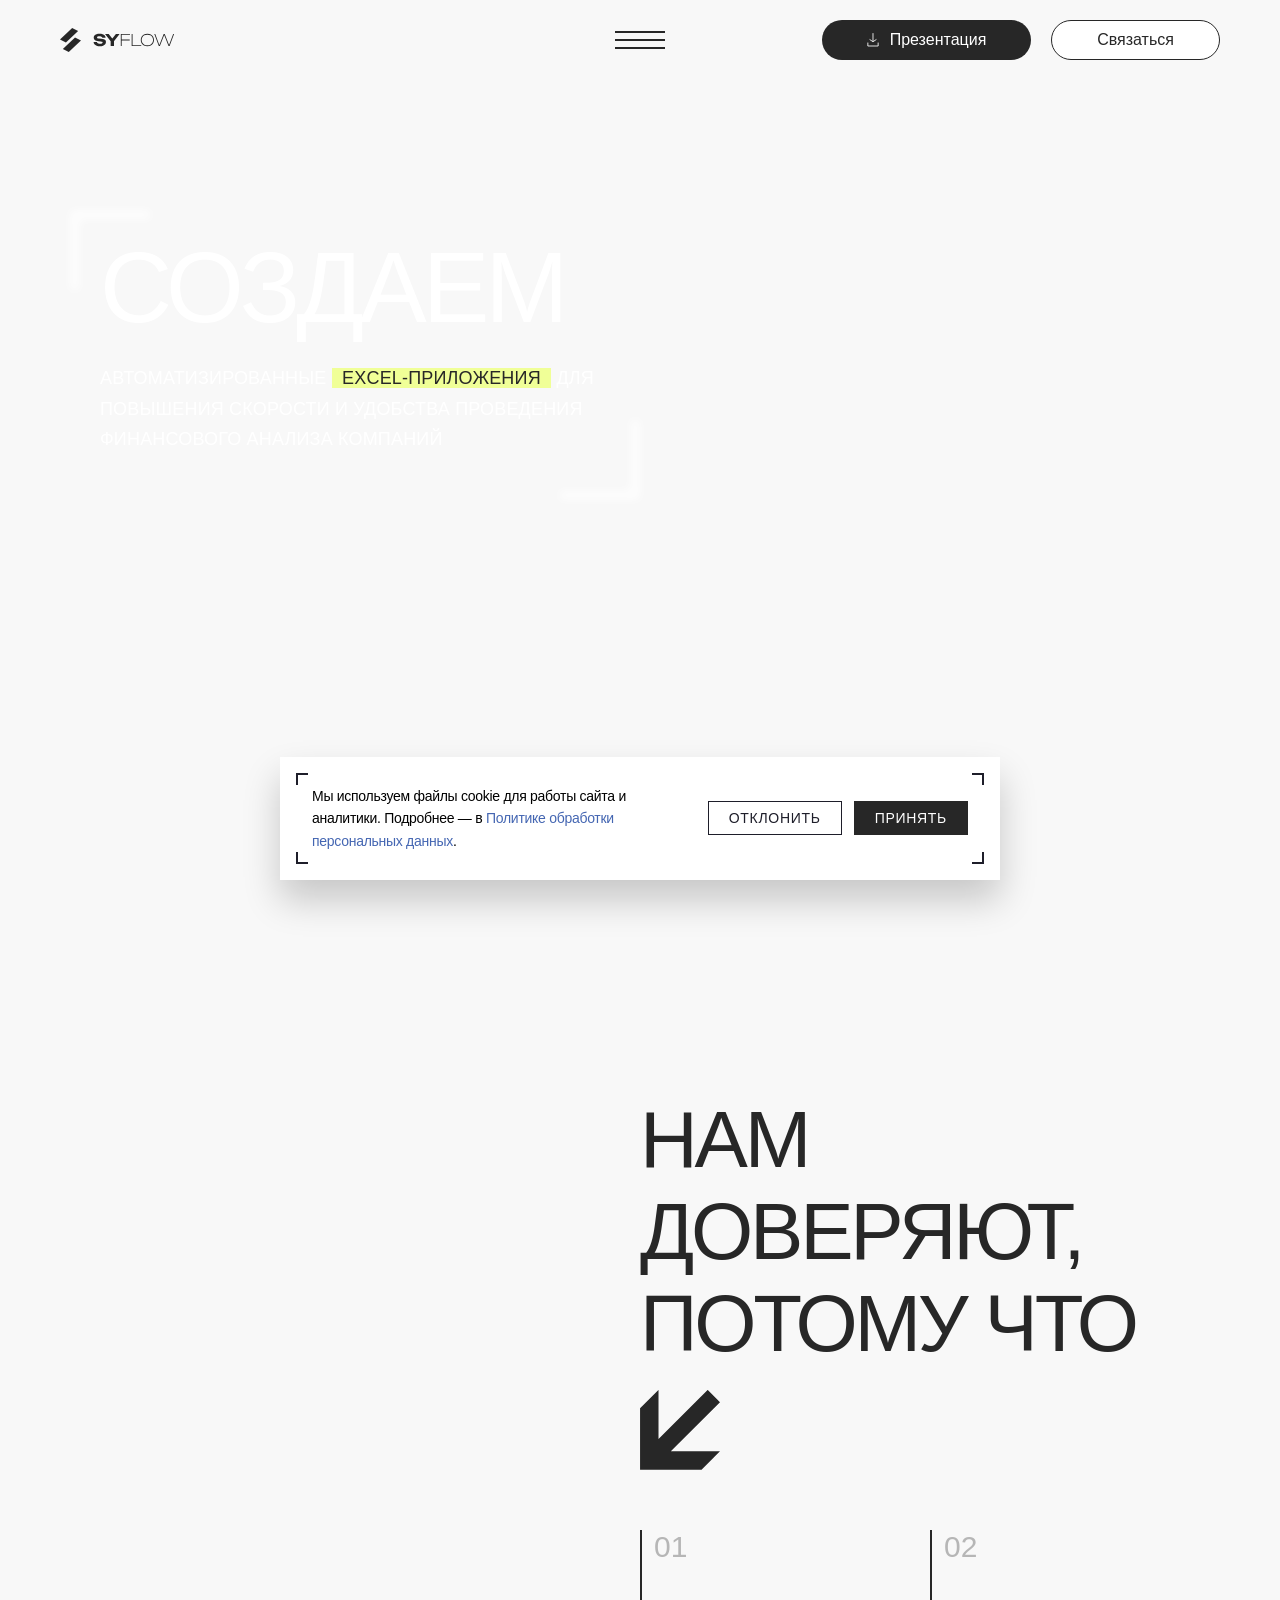
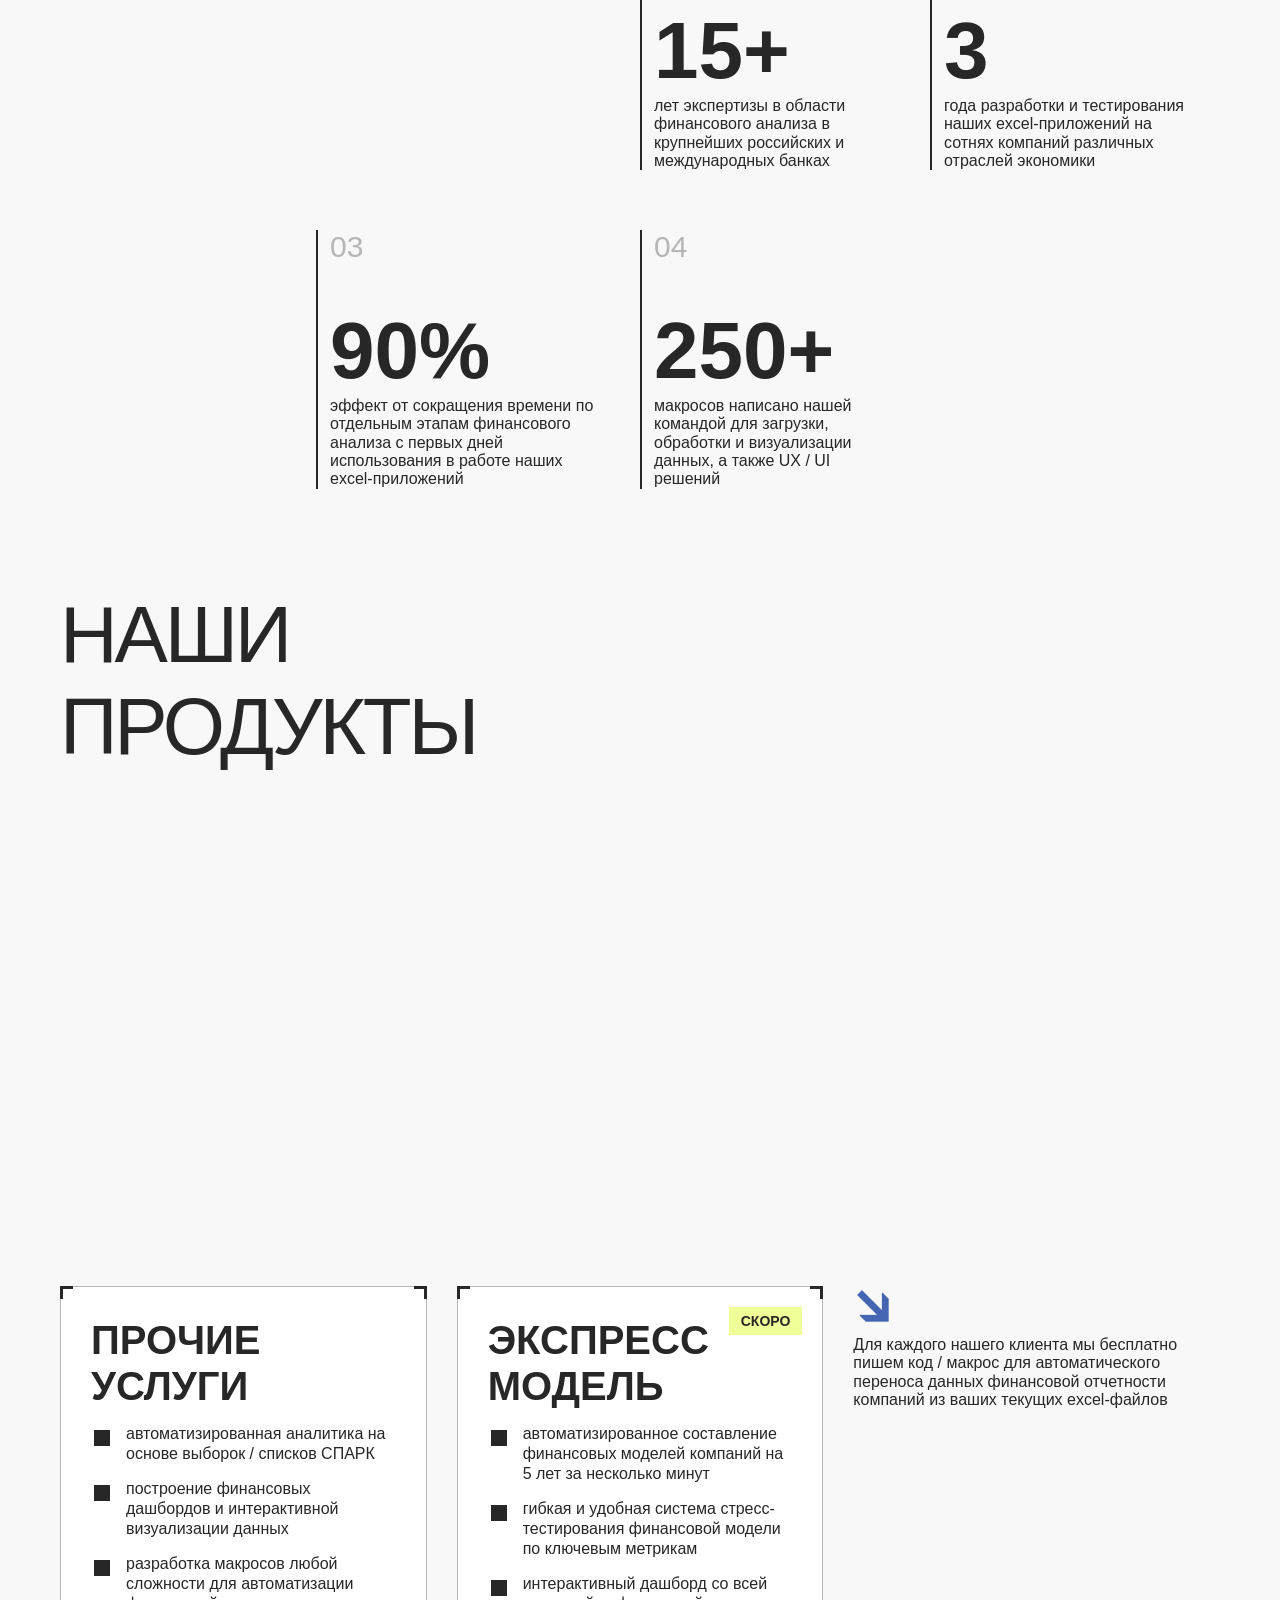
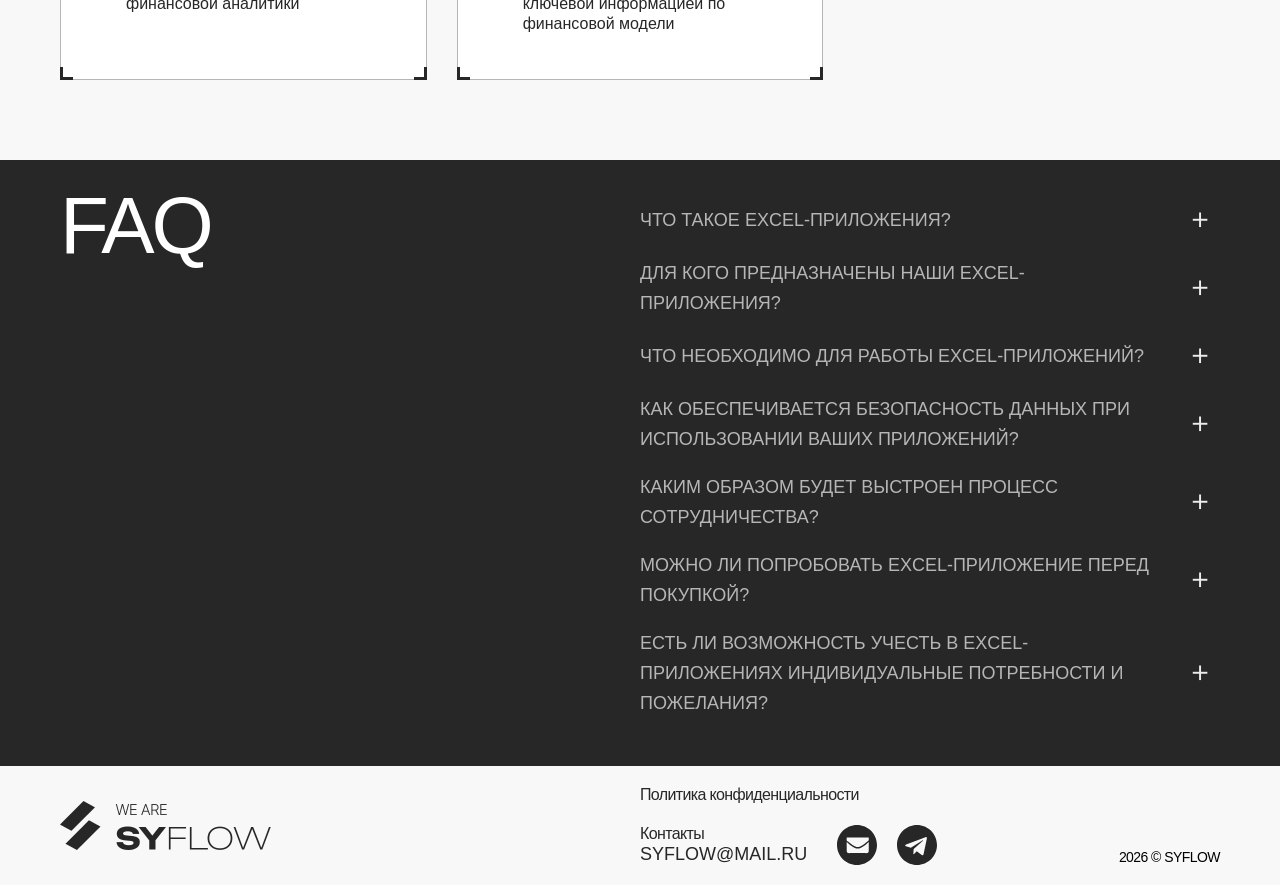
==== index.html @ e8311b36 "Small changes" ====
<!DOCTYPE html>
<html lang="ru">
<head>
    <meta charset="UTF-8">
    <meta name="viewport" content="width=device-width, initial-scale=1.0">
    <title>syflow.ru</title>
    <link rel="icon" href="favicon.svg" type="image/svg+xml">
    <link rel="stylesheet" href="./styles/normalize.min.css">
    <link rel="stylesheet" href="./styles/fonts.css">
    <link rel="stylesheet" href="./styles/main.css">
</head>

<body>
    <header>
        <div class="container">
            <div class="header">
                 <a href="index.html" class="logo"></a>
                    <button id="central-btn"class="central-btn" onclick="openModal()">
                        <div id="nav-line01" class="nav-line01"></div>
                        <div id="nav-line02" class="nav-line02"></div>
                        <div id="nav-line03" class="nav-line03"></div>
                    </button>
                <div class="buttons">
                    <a href="./resources/Syflow_presentation.pdf" download="Syflow_presentation.pdf" class="presentation-btn">Презентация</a>    
                    <button class="connect-btn">Связаться</button> 
                </div>   
            </div>    
        </div>
    </header>
    
    <section class="hero">
        <div class="bracket-up"></div>
        <div class="hero-text"> 
            <h1 class="hero-title">создаем</h1>
            <p class="hero-description">автоматизированные <span class="highlight"> &nbsp;&nbsp;excel-приложения&nbsp;&nbsp;</span> для повышения скорости и удобства проведения финансового анализа компаний</p>
            <a href="#ourproducts" class="products-btn">Наши продукты</a>    
        </div>
        <div class="bracket-down"></div>
        <div class="line"></div>
    </section>

    <section>
        <div class="container">
            <p class="transition-text">Опыт клиентов доказывает, что использование наших excel-приложений не только делает  комфортнее процесс финансового анализа, но и повышает прозрачность и качество управления кредитным риском</p>
        </div>
    </section> 

    <section class="trust">     
        <h1 class="trust-title">нам доверяют, потому что</h1>
        <div class="container"> 

            <div class="trust-container">

                <div class="trust-textblock">
                    <h4 class="number-text">01</h4>
                    <h1 class="big-number">15+</h1>
                    <h5 class="number-description">лет экспертизы в области финансового анализа в крупнейших российских и международных банках</h5>
                </div>

                <div class="trust-textblock2">
                    <h4 class="number-text">02</h4>
                    <h1 class="big-number">3</h1>
                    <h5 class="number-description">года разработки и тестирования наших excel-приложений на сотнях компаний различных отраслей&nbsp;экономики</h5>
                </div>
           
                <div class="trust-textblock3">
                    <h4 class="number-text">03</h4>
                    <h1 class="big-number">90%</h1>
                    <h5 class="number-description">эффект от сокращения времени по отдельным этапам финансового анализа с первых дней использования в работе наших excel-приложений </h5>
                </div>

                <div class="trust-textblock4">
                    <h4 class="number-text">04</h4>
                    <h1 class="big-number">250+</h1>
                    <h5 class="number-description">макросов написано нашей командой для загрузки, обработки и визуализации данных, а также UX / UI решений</h5>
                </div>

            </div>
        </div>
         
    </section>

    <main>
        <section id="ourproducts">
            <div class="container">
                <div class="products">
                    <div class="products-header">
                        <h1 class="products-title">наши продукты</h1>
                    </div>

                    <div class="products-box"> 
                        <div class="products-item">

                            <i class="corner3 corner3-tl"></i>
                            <i class="corner3 corner3-tr"></i>
                            <i class="corner3 corner3-bl"></i>
                            <i class="corner3 corner3-br"></i>  
                            
                            <h3 class="products-name">finaction</h3>
                            <ul class="products-features">
                                <li>автоматизированная загрузка бухгалтерской отчетности из pdf / сканов, СПАРКа и nalog.ru</li>
                                <li>автоматизированные инструменты гибкой финансовой аналитики</li>
                                <li>автоматизированная визуализация данных посредством финансовых дашбордов</li>
                                <li>автоматизированная безопасная AI аналитика</li>
                            </ul>
                            <a href="finaction.html" class="fa-btn">Подробнее</a>
                           
                        </div>
                            
                        <div class="products-item">

                            <i class="corner3 corner3-tl"></i>
                            <i class="corner3 corner3-tr"></i>
                            <i class="corner3 corner3-bl"></i>
                            <i class="corner3 corner3-br"></i>

                            <h3 class="products-name">кредитный портфель</h3>
                            <ul class="products-features">
                                <li>автоматизированное формирование ключевых срезов по кредитному портфелю компаний</li>
                                <li>автоматизированное формирование графика погашения долговых обязательств компаний с визуализацией</li>
                            </ul>
                            <a href="creditportfolio.html" class="fa-btn">Подробнее</a>
                        </div>

                        <div class="products-item2">
                            <p class="products-justtext">Для каждого нашего клиента мы бесплатно пишем код / макрос для автоматического переноса данных финансовой отчетности компаний из ваших текущих excel-файлов</p>
                        </div>


                        <div class="products-item3">
                        </div>

                        <div class="products-item">

                            <i class="corner3 corner3-tl"></i>
                            <i class="corner3 corner3-tr"></i>
                            <i class="corner3 corner3-bl"></i>
                            <i class="corner3 corner3-br"></i>

                            <h3 class="products-name" id="other-services"> прочие <br>услуги</h3>
                            <ul class="products-features">

                                <li>автоматизированная аналитика на основе выборок / списков СПАРК</li>
                                <li>построение финансовых дашбордов и интерактивной визуализации данных</li>
                                <li>разработка макросов любой сложности для автоматизации финансовой аналитики</li>
                                
                            </ul>
                            
                        </div>


                        <div class="products-item">

                            <i class="corner3 corner3-tl"></i>
                            <i class="corner3 corner3-tr"></i>
                            <i class="corner3 corner3-bl"></i>
                            <i class="corner3 corner3-br"></i>

                            <span class="products-soon">СКОРО</span>

                            <h3 class="products-name">Экспресс Модель</h3>
                            <ul class="products-features">
                                <li>автоматизированное составление финансовых моделей компаний на 5 лет за несколько минут</li>
                                <li>гибкая и удобная система стресс-тестирования финансовой модели по ключевым метрикам</li>
                                <li>интерактивный дашборд со всей ключевой информацией по финансовой модели</li>
                            </ul>
                            
                        </div>


                    </div>
                </div>
            </div>
        </section>
    </main>

    <section class="faq">
        <div class="faq-container">
            <h1 class="faq-title">FAQ</h1>
            <div class="accordion-list">

                <div class="accordion">
                    <div class="accordion-header">
                        <p class="question">что такое excel-приложения?</p>
                        <button class="accordion-btn">✕</button>
                    </div>
                    <h5 class="answer">Это файлы Excel (.xlsm) с встроенными макросами VBA. Excel-приложения ускоряют и автоматизируют выполнение аналитических задач, включая подгрузку отчётности и визуализацию данных в виде интерактивных дашбордов, а таже делают работу комфортнее за счет удобного интерфейса.</h5>  
                </div>

                <div class="accordion">
                    <div class="accordion-header">
                        <p class="question">для кого предназначены наши Excel-приложения?</p>
                        <button class="accordion-btn">✕</button>
                    </div>
                    <h5 class="answer">Для финансовых аналитиков, бухгалтеров, руководителей компаний, предпринимателей и всех, кто работает с финансовыми данными в Excel и стремится к повышению эффективности и точности. </h5>  
                </div>

                <div class="accordion">
                    <div class="accordion-header">
                        <p class="question">Что необходимо для работы Excel-приложений?</p>
                        <button class="accordion-btn">✕</button>
                    </div>
                    <h5 class="answer">Для работы вам необходимо иметь только Microsoft Excel версии не позднее 2016 года для операционных систем Windows. Таким образом, вы работаете в привычной среде Excel. </h5>  
                </div>

                <div class="accordion">
                    <div class="accordion-header">
                        <p class="question">Как обеспечивается безопасность данных при использовании ваших приложений?</p>
                        <button class="accordion-btn">✕</button>
                    </div>
                    <h5 class="answer">Наши приложения работают локально на вашем компьютере. Мы не собираем и не храним ваши данные. Все расчеты и обработка информации происходят исключительно в вашей среде Excel. </h5>  
                </div>

                <div class="accordion">
                    <div class="accordion-header">
                        <p class="question">Каким образом будет выстроен процесс сотрудничества?</p>
                        <button class="accordion-btn">✕</button>
                    </div>

                    <div class="answer">
                        <h5 class="answer-item">Взаимодействие с каждым клиентом может быть выстроено на индивидуальной основе в зависимости от аналитических продуктов, которые вам интересны. Мы со своей стороны предагаем 4 этапа взаимодействия: </h5>  

                        <div class="answer-items">
                            <p class="number-item">01</p>
                            <p class="answer-item">Проведение видеозвонка с демонстрацией работы заинтересовавших продуктов и ответов на ваши вопросы;</p>
                        </div>

                        <div class="answer-items">
                            <p class="number-item">02</p>
                            <p class="answer-item">Согласование условий, заключение договора и оплата;</p>
                        </div>

                        <div class="answer-items">
                            <p class="number-item">03</p>
                            <p class="answer-item">Отправка на указанную почту приобретенных продуктов со всеми инструкциями и обучающими видео по работе;</p>
                        </div>

                        <div class="answer-items">
                            <p class="number-item">04</p>
                            <p class="answer-item">Проведение видеозвонка по результатам внедрения продуктов (спустя месяц либо иной согласованный срок после покупки) для консультации по вопросам, которые могли возникнуть в процессе работы.</p>
                        </div>
                    </div>
                </div>

                <div class="accordion">
                    <div class="accordion-header">
                        <p class="question">Можно ли попробовать excel-приложение перед покупкой?</p>
                        <button class="accordion-btn">✕</button>
                    </div>
                    <h5 class="answer">Для некоторых приложений доступны демонстрационные версии и видеообзоры, которые показывают основной функционал. Пожалуйста, проверьте страницу конкретного продукта. Это позволит вам оценить интерфейс и логику работы перед покупкой.</h5>  
                </div>

                <div class="accordion">
                    <div class="accordion-header">
                        <p class="question">Есть ли возможность учесть в excel-приложениях индивидуальные потребности и пожелания? </p>
                        <button class="accordion-btn">✕</button>
                    </div>
                    <h5 class="answer">Да, после приобретения excel-приложения и получения первичного опыта работы в нем, по вашему запросу можем осуществить более глубокую кастомизацию или разработать дополнительную функциональность. Срок и стоимость реализации обсуждается индивидуально.</h5>  
                </div>

                

            </div>
        </div>
    </section>


    <footer class="footer">
        <div class="container">
            <div class="footer-wrapper">
                <a href="index.html" class="logo-footer"></a>

                <div class="footer-items">
                    <a href="policy.html" class="footer-politics">Политика конфиденциальности</a>

                    <div class="footer-contacts-pull">
                       
                        <div class="contacts-zone">
                            <h4 class="footer-contacts">Контакты</h4>
                            <h5 class="footer-mail">syflow@mail.ru</h5>
                        </div>

                        <div class="social-icons">
                            <a href="mailto:syflow@mail.ru" class="social-icon mail-icon" aria-label="Email"></a>
                            <a href="https://t.me/syflow" class="social-icon tg-icon" aria-label="Telegram" target="_blank" rel="noopener noreferrer"></a>

                        </div>

                    </div>
                </div>

                <h5 class="footer-year">
                    <span>2026 ©</span> 
                    <span class="full-year">syflow</span>
                </h5>

            </div>
        </div>
    </footer>


    <!-- Модальное окно -->
    <div class="modal-overlay2" id="modalOverlay2">
        <div class="modal-container2">

            <i class="corner corner-tl"></i>
            <i class="corner corner-tr"></i>
            <i class="corner corner-bl"></i>
            <i class="corner corner-br"></i>

            <div class="modal-content">
                <!-- Левая панель -->
                <div class="modal-left">
                    <div class="modal-logo"></div>
                    <div class="modal-contacts">
                        <div class="contact-info">
                            <p class="contact-header">Связаться</p>
                            <a href="mailto:hello@syflow.ru" class="contact-email">syflow@mail.ru</a>
                        </div>
                        <div class="social-icons">
                            <a href="mailto:syflow@mail.ru" class="social-icon mail-icon" aria-label="Email"></a>
                            <a href="https://t.me/syflow" class="social-icon tg-icon" aria-label="Telegram" target="_blank" rel="noopener noreferrer"></a>
                        </div>
                    </div>
                </div>

                <!-- модальное окно -->
                <div class="modal-right">
                    <button class="close-button" id="closeModalBtn">✕</button>
                    <nav class="modal-nav">

                        <div class="our-products">
                            <p class="nav-section">Наши продукты</p>
                            <a href="finaction.html" class="nav-link">finAction</a>
                            <a href="creditportfolio.html" class="nav-link">кредитный портфель</a>
                            <p class="nav-link" onclick="goToOtherServices(event)">прочие услуги</p>
                        </div>

                        <div class="our-products">
                            <p class="nav-section">Скоро</p>
                            <p class="soon-link">ЭкспрессМодель</p>
                        </div>

                    </nav>
                </div>
            </div>
        </div>
    </div>


    <!-- Модальное окно СВЯЗАТЬСЯ / ДЕМО -->
    <div class="modal-overlay" id="modalOverlay">
        <div class="modal-container">

            <i class="corner corner-tl"></i>
            <i class="corner corner-tr"></i>
            <i class="corner corner-bl"></i>
            <i class="corner corner-br"></i>

            <button class="modal-close" id="modalCloseBtn">✕</button>

            <form id="contactForm" class="modal-form">

                <p class="form-text">При возникновении вопросов, пожалуйста, оставьте свои контактные данные и сообщение.  Вернемся к вам с обратной связью в ближайшее время.</p>

                <div class="form-group">
                    <input type="text" name="name" placeholder="ВАШЕ ИМЯ *" required>
                </div>

                <div class="form-group">
                    <input type="text" name="company" placeholder="КОМПАНИЯ *" required>
                </div>

                <div class="form-group">
                    <input type="email" name="email" placeholder="ПОЧТА *" required>
                </div>

                <div class="form-group">
                    <input type="tel" name="phone" placeholder="ТЕЛЕФОН">
                </div>
                        
                <div class="form-group">
                    <textarea name="message" rows="4" placeholder="СООБЩЕНИЕ"></textarea>
                </div>

                <div class="form-group checkbox-group">
                    <label class="checkbox-label">
                        <input type="checkbox" name="privacy_policy" required>
                        <span>Я СОГЛАСЕН С <a href="policy.html" class="politics-item">ПОЛИТИКОЙ ОБРАБОТКИ ПЕРСОНАЛЬНЫХ ДАННЫХ</a></span>
                    </label>
                </div>
                <div class="form-group checkbox-group">
                    <label class="checkbox-label">
                        <input type="checkbox" name="personal_data_consent" required>
                        <span>ДАЮ <a href="soglasie.html" class="politics-item">СОГЛАСИЕ НА ОБРАБОТКУ МОИХ ПЕРСОНАЛЬНЫХ ДАННЫХ</a></span>
                    </label>
                </div>

                <button type="submit" class="submit-btn">ОТПРАВИТЬ</button>
            </form>
        </div>
    </div>


    <!-- Кастомное уведомление (замена браузерного alert) -->
    <div class="alert-overlay" id="alertOverlay">
        <div class="alert-container">
            <i class="corner corner-tl"></i>
            <i class="corner corner-tr"></i>
            <i class="corner corner-bl"></i>
            <i class="corner corner-br"></i>

            <div class="alert-icon" id="alertIcon"></div>
            <p class="alert-message" id="alertMessage"></p>

            <button class="submit-btn" id="alertOkBtn">ОК</button>
        </div>
    </div>

    <div class="cookie-banner" id="cookieBanner">
        <div class="cookie-banner-inner">
            <i class="corner corner-tl"></i>
            <i class="corner corner-tr"></i>
            <i class="corner corner-bl"></i>
            <i class="corner corner-br"></i>

            <p class="cookie-banner-text">
                Мы используем файлы cookie для работы сайта и аналитики. Подробнее — в
                <a href="policy.html" class="politics-item">Политике обработки персональных данных</a>.
            </p>

            <div class="cookie-banner-actions">
                <button class="cookie-btn cookie-btn-decline" id="cookieDeclineBtn">ОТКЛОНИТЬ</button>
                <button class="cookie-btn cookie-btn-accept" id="cookieAcceptBtn">ПРИНЯТЬ</button>
            </div>
        </div>
    </div>

    <script src="./scripts/script.js"></script>
    <script src="./scripts/contact-form.js"></script>
    <script src="./scripts/cookie-consent.js"></script>

</body>
</html>
---- styles/fonts.css ----
@font-face {
    font-family: "Inter";
    src: url("./fonts/Inter-ExtraLight.ttf") format("truetype");
    font-weight: 200; 
    font-style: normal; 
    font-display: swap; 
}

@font-face {
    font-family: "Inter";
    src: url("./fonts/Inter-Light.ttf") format("truetype");
    font-weight: 300; 
    font-style: normal; 
    font-display: swap; 
}

@font-face {
    font-family: "Inter";
    src: url("./fonts/Inter-Regular.ttf") format("truetype");
    font-weight: 400; 
    font-style: normal; 
    font-display: swap; 
}

@font-face {
    font-family: "Inter";
    src: url("./fonts/Inter-Medium.ttf") format("truetype");
    font-weight: 500; 
    font-style: normal; 
    font-display: swap; 
}

@font-face {
    font-family: "Inter";
    src: url("./fonts/Inter-SemiBold.ttf") format("truetype");
    font-weight: 600; 
    font-style: normal; 
    font-display: swap; 
}

@font-face {
    font-family: "Inter";
    src: url("./fonts/Inter-Bold.ttf") format("truetype");
    font-weight: 700; 
    font-style: normal; 
    font-display: swap; 
}

@font-face {
    font-family: "Inter";
    src: url("./fonts/Inter-ExtraBold.ttf") format("truetype");
    font-weight: 800; 
    font-style: normal; 
    font-display: swap; 
}

@font-face {
    font-family: "Inter";
    src: url("./fonts/Inter-Black.ttf") format("truetype");
    font-weight: 900; 
    font-style: normal; 
    font-display: swap; 
}

@font-face {
    font-family: "Orbitron";
    src: url("../fonts/Orbitron-Regular.ttf") format("truetype");
    font-weight: 400; 
    font-style: normal; 
    font-display: swap; 
}
---- styles/main.css ----
:root {
    --inter: "Inter", sans-serif;
    
    --extralight: 200;
    --light: 300;
    --regular: 400;
    --medium: 500;
    --semibold: 600;
    --bold: 700;
    --extrabold: 800;
    --black: 900; 
    
    --accent: #4466B2;
    --accent2: #F0FF97;
    --dark: #272727;
    --light: #FFFFFF;
    --background: #F8F8F8;
    --grey: #B6B6B6;
    --grey-light: #ECECEC;

    --tr: .4s;

}

body {
    font-family: var(--inter);
    font-weight: var(--extralight);
    background-color: var(--background);
}

a {
    text-decoration: none;
}

h1 {
    margin: 0;
    padding: 0;
}

h3 {
    margin: 0;
    padding: 0;
}

h5 {
    margin: 0;
    padding: 0;
}



.container {
    width: 100%;
    max-width: 1440px;
    margin: 0 auto;
    padding-left: 60px;
    padding-right: 60px;
    box-sizing: border-box; 
}

    .header {
        position: relative;
        display: flex;
        align-items: center;
        padding-top: 20px;
        padding-bottom: 20px;
        justify-content: space-between;
        max-width: 1440px;
        width: 100%;
        margin: 0 auto;
    }

    
    .header-fixed {
        position: fixed !important;
        background-color: var(--grey-light);
        top: 0;
        left: 0;
        border-bottom: 1px solid var(--dark);
        width: 100%;
        z-index: 1000;
        
        animation: slideDown 0.3s ease forwards;
    }

    @keyframes slideDown {
        from {
            transform: translateY(-100%);
        }
        to {
            transform: translateY(0);
        }
    }

    
    body.header-fixed-padding {
        padding-top: 60px; 
    }


        .logo {
            display: inline-block;
            
            margin: 0;
            width: 124px;
            height: 24px;
            background-image: url(../images/logo.svg);
            background-repeat: no-repeat;
            background-size: contain;
            
        }

        .central-btn {
            position: absolute;
            left: 50%;
            display: flex;
            flex-direction: column;
            align-items: center;
            margin: 0;
            border: none;
            width: 50px;
            height: 50px;
            padding-top: 16px;
            padding-bottom: 16px;
            background-color: transparent;
            margin: 0 auto;
            justify-content: space-between;
            cursor: pointer; 
            transform: translateX(-50%);
        }

            .nav-line01 {
            background-color: var(--dark);
            width: 50px;
            height: 2px;
            border: none;
            transition: transform 0.3s ease, opacity 0.3s ease; 
            transform-origin: center center;
            }

            .nav-line02 {
            background-color: var(--dark);
            width: 50px;
            height: 2px;
            border: none;
     
            }

            .nav-line03 {
            background-color: var(--dark);
            width: 50px;
            height: 2px;
            border: none;
            transition: transform 0.3s ease, opacity 0.3s ease; 
            transform-origin: center center;
            }

            @media (hover: hover) {
                .central-btn:hover #nav-line01 {
                    transform: translateY(8px);  
                }
            }

            @media (hover: hover) {
                .central-btn:hover #nav-line03 {
                    transform: translateY(-8px); 
                }
            }

.buttons {
    display: flex;
}

        .presentation-btn {
            display: flex;
            font-size: 16px;
            background-color: var(--dark);
            color: white;
            height: 40px;
            width: 169px;
            align-items: center;
            border: none;
            border-radius: 40px;
            padding-left: 20px;
            padding-right: 20px;
            gap: 11px;
            transition: var(--tr);
            cursor: pointer;
            justify-content: center;
        }

        .presentation-btn::before {
            content: '';
            display: block;
            width: 12px;
            height: 15px;
            background-image: url(../images/icon-download.svg);
            background-repeat: no-repeat;
            background-size: contain;
        }

        
        @media(hover: hover) {
            .presentation-btn:hover {
                background-color: var(--accent);
            }
        }


        .connect-btn {
            height: 40px;
            width: 169px;
            align-items: center;
            background-color: white;
            color: var(--dark);
            border-radius: 40px;
            margin-left: 20px;
            border: 1px solid var(--dark); 
            transition: var(--tr);
            display: flex;          
            justify-content: center; 

        }

        @media (hover: hover) {
            .connect-btn:hover {
                background-color: var(--accent);
                color: white;
                border: 1px solid var(--accent);
            }
        }



.hero {
    position: relative;
    max-width: 1920px;
    height: 100vh; 
    max-height: 720px;
    margin: 0 auto;
    background-image: url(../images/hero_image.jpg);
    background-repeat: no-repeat;
    background-size: cover;
    background-position: center center;
    text-align: left;
    border-radius: 4px;
    padding-left: 60px;
}    

    .bracket-up {
        position: absolute;  
        max-width: 1440px;
        margin: 0 auto;
        left: 40px;
        top: 100px;
        background-image: url(../images/bracket-up.svg); 
        background-repeat: no-repeat;
        background-size: contain;
        width: 80px;  
        height: 80px;      
        filter: blur(4px);
        
        
        transform: translate(0, 0);
        transition: transform 2s;
    }

    .bracket-up.animate {
        transform: translate(30px, 30px);
    }

    .bracket-down {
        position: absolute;  
        max-width: 1440px;
        margin: 0 auto;
        left: 560px;
        bottom: 300px;
        background-image: url(../images/bracket-down.svg); 
        background-repeat: no-repeat;
        background-size: contain;
        width: 80px;  
        height: 80px;      
        filter: blur(4px);
        
        
        transform: translate(30px, 30px);
        transition: transform 2s;
    }

    .bracket-down.animate {
        transform: translate(0, 0);
    }


    .hero-text {
        display: flex;
        justify-content: space-between;
        flex-direction: column;
        align-items: flex-start;
        max-width: 1440px;
        margin: 0 auto;
        padding-top: 150px;
        padding-bottom: 200px;
        padding-left: 40px;
        
       
    }

        .hero-title {
            max-width: 1440px;
            font-family: var(--inter);
            font-weight: var(--light);
            text-align: left;
            font-size: 20px; 
            letter-spacing: -0.04em;
            text-transform: uppercase;
            color: var(--light);
            
            
            
            opacity: 0; 
            filter: blur(20px); 
            transform: scale(0.5); 
            transition: opacity 2s, filter 2s, transform 2s, font-size 2s; 
            }

        .hero-title.loaded {
            opacity: 1; 
            filter: blur(0); 
            transform: scale(1); 
            font-size: 100px; 
        }

        .hero-description {
            max-width: 540px;
            font-family: var(--inter);
            font-weight: var(--regular);
            font-size: 18px;
            line-height: 170%;
            letter-spacing: 0.01em;
            text-transform: uppercase;
            color: var(--light);
            
            
            opacity: 0; 
            transition: opacity 1s; 
        }

        .hero-description.loaded {
            opacity: 1; 
        }

        .highlight {
            position: relative; 
            z-index: 1; 
            color: var(--light);
            transition: color 1s; 
        }

        .highlight::before {
            content: "";
            position: absolute;
            top: 0;
            left: 0;
            width: 0; 
            height: 100%;
            background-color: #F0FF97;
            transition: width 1s; 
            z-index: -1; 
        }

        .highlight.loaded::before {
            width: 100%; 
        }

        .highlight.loaded {
            color: var(--dark); 
        }

        .products-btn {
            max-width: 170px;
            font-size: 16px;
            font-family: var(--inter);
            font-weight: var(--regular);
            background-color: white;
            color: #272727;
            padding: 12px 16px;
            text-align: center;
            border-radius: 40px;
            margin-top: 20px;
    
            
            transition: background-color 0.5s, color 0.5s, opacity 1s;
        
            
            opacity: 0; 
        }

        .products-btn.loaded {
        opacity: 1; 
        }


        
        @media(hover: hover) {
            .products-btn:hover {
                background-color: var(--accent);
                color: white;
            }
        }


.line {
    background-image: url(../images/line.svg);
    background-repeat: no-repeat;
    background-size: contain;
    width: 2px;
    height: 120px;
    position: absolute;
    background-position: center center;
    left: 50%;
    bottom: -120px;                     
    
    
    transform: translate(-50%, -100%);  
    opacity: 0;
    
    
    transition: transform 1.4s cubic-bezier(0.2, 0.9, 0.4, 1.1), opacity 1.4s ease;
}


.line.line--visible {
    transform: translate(-50%, -50%);   
    opacity: 1;
}





.transition-text {
    width: 100%;
    display: block;
    max-width: 560px;
    margin: 72px auto;
    font-weight: var(--regular);
    font-size: 18px;
    line-height: 167%;
    text-transform: uppercase;
    color: var(--dark);

    
    opacity: 0;
    transform: translateY(-10px);
    transition: opacity 0.6s ease, transform 0.6s ease;
}


.transition-text.transition-text--visible {
    opacity: 1;
    transform: translateY(0);
}



.trust {
    width: 100%;
    margin: 0 auto;
} 

    .trust-title {  
        margin: 0;  
        padding: 0;
        padding-left: 50vw;
        font-family: var(--inter);
        font-weight: var(--light);
        font-size: 80px;
        letter-spacing: -0.04em;
        text-transform: uppercase;
        color: var(--dark);
        max-width: 560px;
    }

    .trust-title::after {
        content: '';
        display: block;
        width: 80px;
        height: 80px;
        background-image: url(../images/arrow-down.svg);
        transform: rotate(90deg);
        background-repeat: no-repeat;
        background-size: contain;
        margin-top: 20px;
        }

  
.trust-container {
    display: grid;
    grid-template-columns: 50% 25% 25%;  
    grid-template-rows: auto;
    row-gap: 60px;
    max-width: 1440px;
    width: 100%; 
    margin: 0px auto;
    margin-top: 60px; 
    box-sizing: border-box;
}


    .trust-textblock {
        grid-column: 2;
        display: flex;     
        margin: 0;      
        flex-direction: column;
        align-items: flex-start;
        border-left: 2px solid var(--dark);
        padding-left: 12px;
        max-width: 360px;
        box-sizing: border-box;
    }

        .number-text {
            margin: 0;
            font-family: var(--inter);
            font-weight: var(--extralight);
            font-size: 30px;
            text-transform: uppercase;
            color: var(--grey);
        }

        .big-number {
            margin: 0;
            margin-top: 40px;
            font-family: var(--inter);
            font-weight: var(--extrabold);
            font-size: 80px;
            text-transform: uppercase;
            color: var(--dark);
        }

        .number-description {
            margin: 0;
            margin-right: 15px;
            font-family: var(--inter);
            font-weight: var(--light);
            font-size: 16px;
            color: var(--dark);
            max-width: 270px;
        }

    .trust-textblock2 {
        grid-column: 3;
        display: flex;           
        flex-direction: column;
        align-items: flex-start;
        border-left: 2px solid var(--dark);
        padding-left: 12px;
        margin-right: 0;
        max-width: 270px;
        box-sizing: border-box;
    }

    .trust-textblock3 {
        grid-column: 1; 
        border-left: 2px solid var(--dark);
        margin-right: 30px;
        margin-left: 20vw;
        padding-left: 12px;
        max-width: 360px;
        box-sizing: border-box; 
    }

    .trust-textblock4 {
        grid-column: 2; 
        border-left: 2px solid var(--dark);
        padding-left: 12px;
        max-width: 270px;
        box-sizing: border-box;
    }

    
    .trust-textblock,
    .trust-textblock2,
    .trust-textblock3,
    .trust-textblock4 {
        opacity: 0;
        transform: translateY(30px);
        transition: opacity 0.6s ease, transform 0.6s ease;
    }

    
    .trust-textblock.trust-visible,
    .trust-textblock2.trust-visible,
    .trust-textblock3.trust-visible,
    .trust-textblock4.trust-visible {
        opacity: 1;
        transform: translateY(0);
    }







.products {
    margin-bottom: 80px;
}
.products-header {
    display: flex;
    margin: 0;
    margin-top: 100px;
    margin-bottom: 60px;
    width: 100%;
    
}

    .products-title {
        margin: 0;
        padding: 0;
        font-family: var(--inter);
        font-weight: var(--light);
        font-size: 80px;
        letter-spacing: -0.04em;
        text-transform: uppercase;
        color: var(--dark);
        max-width: 560px;
    }


.products-box {
    display: grid;
    max-width: 1440px;
    grid-template-columns: repeat(3, 1fr);
    grid-template-rows: auto;
    gap: 30px 30px;
}

.products-item {
    position: relative;
    display: flex;
    flex-direction: column;
    align-items: flex-start;
    max-height: 400px;
    max-width: 400px;
    background-color: white;
    border: 1px solid var(--grey);
    padding: 30px 30px;
    z-index: 1;

    
    opacity: 0;
    transform: translateY(30px);
    transition: opacity 0.6s ease, transform 0.6s ease;
}


.products-item.products-visible {
    opacity: 1;
    transform: translateY(0);
}


    .corner3 {
        position: absolute;
        width: 10px;
        height: 10px;
        pointer-events: none; 
        z-index: 1;
        
    }

    
    .corner3-tl {
        top: -1px;
        left: -1px;
        border-top: 3px solid var(--dark);
        border-left: 3px solid var(--dark);
        transition: transform 0.3s ease;
    }

    
    .corner3-tr {
        top: -1px;
        right: -1px;
        border-top: 3px solid var(--dark);
        border-right: 3px solid var(--dark);
        transition: transform 0.3s ease;
    }

    
    .corner3-bl {
        bottom: -1px;
        left: -1px;
        border-bottom: 3px solid var(--dark);
        border-left: 3px solid var(--dark);
        transition: transform 0.3s ease;
    }

    
    .corner3-br {
        bottom: -1px;
        right: -1px;
        border-bottom: 3px solid var(--dark);
        border-right: 3px solid var(--dark);
        transition: transform 0.3s ease;
    }


    @media (hover: hover) {
        .products-item:hover {
            background-color: white;
            border: 1px solid var(--dark);
        }
    }

        
    @media (hover: hover) {
        .products-item:hover .corner3-tl {
            transform: translate(-10px, -10px);
        }
    }

    @media (hover: hover) {
        .products-item:hover .corner3-tr {
            transform: translate(10px, -10px);
        }
    }

    @media (hover: hover) {
        .products-item:hover .corner3-bl {
            transform: translate(-10px, 10px);
        }
    }

    @media (hover: hover) {
        .products-item:hover .corner3-br {
            transform: translate(10px, 10px);
        }
    }


.products-soon {
    position: absolute;
    top: 20px;
    right: 20px;
    background-color: #F0FF97;
    color: var(--dark);
    font-family: var(--inter);
    font-weight: var(--bold);
    font-size: 14px;
    text-transform: uppercase;
    padding: 6px 12px;
    z-index: 2;
}





.products-item2 {
    display: flex;
    flex-direction: column;
    align-items: flex-start;
    max-height: 400px;
    max-width: 400px;
    margin:0;
}

.products-item3 {
    display: flex;
    flex-direction: column;
    align-items: flex-start;
    max-height: 400px;
    max-width: 400px;
    margin:0;
}

    .products-name {
    
        margin: 0;
        padding-bottom: 15px;
        font-family: var(--inter);
        font-weight: var(--bold);
        font-size: 40px;
        text-transform: uppercase;
        color: var(--dark);    
    }

    .products-features {
        list-style: none;
        color: var(--dark);
        max-width: 340px;
        line-height: 125%;
        margin: 0;
        margin-left: 15px;
        padding: 0;
    }

        .products-features li {
            position: relative;
            font-family: var(--inter);
            font-weight: var(--light);
            font-size: 16px;
            margin: 0;
            padding-left: 20px;
            margin-bottom: 15px;
            max-width: 340px;
    }

        .products-features li::before {
            content: "";
            position: absolute;
            left: -12px; 
            top: 6px;
            width: 16px;
            height: 16px;
            background-color: var(--dark); 
            
            display: inline-block;
            margin: 0;
            padding: 0;
        }


    .products-justtext {
        margin: 0;
        max-width: 350px;
        font-family: var(--inter);
        font-weight: var(--light);
        font-size: 16px;
        color: var(--dark);  
    }

    .products-justtext::before {
        content: '';
        display: block;
        width: 40px;
        height: 40px;
        background-image: url(../images/arrow-blue.png);
        transform: rotate(180deg);
        background-repeat: no-repeat;
        background-size: contain;
        margin-bottom: 10px;
        }


/*
    .products-buttons {
    display: flex;
    justify-content: space-between;
    }

        .demo-btn {
            display: flex;
            font-size: 16px;
            background-color: var(--dark);
            color: white;
            height: 40px;
            width: 180px;
            align-items: center;
            border: none;
            border-radius: 4px;
            padding-left: 10px;
            padding-right: 10px;
            gap: 10px;
            transition: var(--tr);
            justify-content: center;
        }

        .demo-btn::before {
            content: '';
            display: block;
            width: 12px;
            height: 15px;
            background-image: url(../images/icon-download.svg);
            background-repeat: no-repeat;
            background-size: contain;
        }

        .demo-btn:hover {
            background-color: var(--accent);
        }

        */

        .fa-btn {
            display: flex;          
            justify-content: center; 
            min-height: 40px;
            width: 120px;
            box-sizing: border-box;
            align-items: center;
            background-color: var(--dark);
            font-weight: var(--regular);
            color: var(--grey-light);
            margin: 0;
            margin-left: 35px;
            border: 1px solid var(--dark); 
            border-radius: 40px;
            transition: background-color 0.4s ease, color 0.4s ease;

            margin-top: auto; 
            margin-bottom: 0; 
        }

        @media (hover: hover) {
            .fa-btn:hover {
                background-color: var(--accent);
                color: white;
                border: 1px solid var(--accent);
                border: var(--accent);
            }
        }








.faq {
    width: 100%; 
    max-width: 1920px;
    margin: 80px auto; 
    margin-bottom: 0;
    background-color: var(--dark);
}

.faq-container {
    display: grid;
    grid-template-columns: 50% 50%; 
    width: 100%; 
    max-width: 1440px;
    margin: 0 auto;
    padding: 20px 60px;
    box-sizing: border-box; 
}

    .faq-title {
        grid-column: 1;
        font-family: var(--inter);
        font-weight: var(--light);
        font-size: 80px;
        letter-spacing: -0.04em;
        text-transform: uppercase;
        color: var(--light);
    }

    .accordion-list {
        grid-column: 2; 
        display: flex;
        flex-direction: column;
        margin: 0;
        gap: 10px; 
        align-self: start; 
        margin-bottom: 20px;
        margin-top: 20px;
    }

    .accordion { 
        display: flex;
        flex-direction: column;
        align-items: flex-start;
        width: 100%;
        
    }

    .accordion-header {
        display: flex;
        align-items: center;
        padding: 0;
        justify-content: space-between;
        width: 100%;
        margin: 0 auto;
        margin-bottom: 8px;
        cursor: pointer;
    }

        .question {
            flex-grow: 1;
            padding: 0;
            margin: 0;
            margin-right: 15px;
            width: 100%;
            font-family: var(--inter);
            font-weight: var(--regular);
            font-size: 18px;
            line-height: 167%;
            text-transform: uppercase;
            color: var(--grey);   
             
        }

        @media (hover: hover) {
            .question:hover {
                color: var(--light);
            }
        }

            .question.active {
                color: var(--light);
            }

        .accordion-btn {
            color: var(--grey-light);
            transform: rotate(45deg);
            font-size: 20px;
            text-transform: uppercase;
            width: 40px;
            height: 40px;
            border: none;
            background-color: transparent;
            border-radius: 50%;
            padding: 4px 4px;
            cursor: pointer;
            flex-shrink: 0; 
            display: flex; 
            align-items: center; 
            justify-content: center;
            transition: var(--tr);
        }

        .accordion-btn:hover {
            color: var(--dark);
            background-color: var(--grey-light)
        }



        
        .accordion-btn.active {
            transform: rotate(180deg);

        }


        .answer {
            display: block; 
            margin: 0;
            padding: 0;
            font-weight: var(--light);
            font-size: 16px;
            color: white;
            border-bottom: none;
            line-height: 130%;
            padding-right: 20px;
            

            
            height: 0;
            overflow: hidden;
            transition: height 0.4s cubic-bezier(0.4, 0, 0.2, 1), 
                padding-bottom 0.4s cubic-bezier(0.4, 0, 0.2, 1);
            
            
            
        }

        
        .answer.active {
            padding-bottom: 12px;
            border-bottom: 2px solid white;
        }

        .answer-items {
            display: flex;
            align-items: stretch;
            gap: 10px;
            margin-top: 10px;
            margin-bottom: 10px;

        }

        .number-item {
            display: flex;
            align-items: center;
            justify-content: center;
            margin: 0;
            color: var(--dark);
            background-color:var(--light);
            padding: 0 8px;
            min-width: 20px;
        }

        .answer-item {
            margin: 0;
            padding: 0;
            font-family: var(--inter);
            font-weight: var(--light);
            font-size: 14px;
            color: var(--grey-light);
        }




.footer {
    background-color: var(--background);
    max-width: 1920px;
    width: 100%;
    margin: 0 auto;
}

.footer-wrapper {
    display: grid;
    grid-template-columns: 50% 25% 25%; 
    max-width: 1440px; 
    width: 100%; 
    margin: 20px auto; 
    
}
    .logo-footer {
        grid-column: 1;
        display: flex;
        
        text-align: center;
        width: 247px;
        height: 49px;
        background-image: url(../images/logo-footer-dark.png);
        background-repeat: no-repeat;
        background-size: contain;
        z-index: 1;
        margin-top: auto;
        margin-bottom: auto;
        
    }

    .site {
        grid-column: 1;
        display: block;
        font-weight: var(--light);
        color: var(--grey-light);
    }

    .footer-items {
        grid-column: 2;
        display: flex;
        flex-direction: column;
        justify-content: space-between;
        align-items: flex-start;
        margin: 0;
        
    }

    .footer-politics {
        grid-column: 2;
        font-weight: var(--light);
        font-size: 16px;
        letter-spacing: -0.04em;
        color: var(--dark);
        max-width: 220px;
        margin: 0;
        transition: var(--tr);
    }

    .footer-politics:hover {
        color: var(--accent);

    }


    .footer-contacts {
        grid-column: 2;
        
        font-weight: var(--dark);
        font-size: 16px;
        letter-spacing: -0.04em;
        color: var(--dark);
        margin: 0;
        

    }

    .footer-contacts-pull {
        display: flex;
        justify-content: flex-start;
        align-items: center;
        flex-wrap: nowrap;   
        gap: 30px;
        margin-top: 20px;
    }

    .contacts-zone {
         display: flex;
         flex-direction: column;
         justify-content: space-between;
    }


    .footer-mail {
        font-weight: var(--medium);
        font-size: 18px;
        text-transform: uppercase;
        text-decoration: none;
        transition: color 0.2s;
        color: var(--dark);
        margin: 0;
    }


    .footer-year {
        grid-column: 3;
        text-transform: uppercase;
        font-weight: var(--light);
        font-size: 14px;
        letter-spacing: -0.04em;
        color: var(--grey-dark);
        text-align: right;  
        margin-top: auto;  
        
            
    }


       
    
    .modal-overlay2 {
        position: fixed;
        top: 0;
        left: 0;
        width: 100%;
        height: 100%;
        background-color: rgba(0, 0, 0, 0.8); 
        display: flex;
        align-items: center;
        justify-content: center;
        z-index: 2000;
        opacity: 0;
        visibility: hidden;
        transition: opacity 0.3s ease, visibility 0.3s ease;
    }

    .modal-overlay2.active {
        opacity: 1;
        visibility: visible;
    }

    
    .modal-container2 {
        position: relative;
        width: 90%;
        max-width: 1000px;
        margin: 0 auto;
    }

    .modal-content {
        display: grid;
        grid-template-columns: 1fr 1fr; 
        gap: 40px;
        background-color: var(--background); 
        border-radius: 0px;
        padding: 48px 60px;
        position: relative;
        color: var(--dark);
        box-sizing: border-box;
    }

    
    .modal-left {
        display: flex;
        flex-direction: column;
        justify-content: space-between;
        gap: 60px;
    }

    .modal-logo {
        width: 180px;
        height: 40px;
        background-image: url('../images/logo-footer-dark.png'); 
        background-repeat: no-repeat;
        background-size: contain;
        background-position: left center;
    }

    .modal-contacts {
        display: flex;
        justify-content: flex-start;
        align-items: flex-end;
        flex-wrap: wrap;
        gap: 30px;
    }

    .contact-info {
        display: flex;
        flex-direction: column;
        gap: 8px;
    }

    .contact-header {
        font-size: 16px;
        
        color: var(--grey-dark);
        margin: 0;
    }

   .contact-email {
    font-size: 18px;
    font-weight: 500;
    color: var(--dark);
    text-transform: uppercase;
    text-decoration: none;
    transition: color 0.2s;
}

.contact-email:hover {
    color: var(--accent3);
}

.social-icons {
    display: flex;
    gap: 20px;
}

.social-icon {
    display: block;
    width: 28px;
    height: 28px;
    background-size: contain;
    background-repeat: no-repeat;
    background-position: center;
    transition: var(--tr);
}


.mail-icon {
    background-image: url(../images/finaction/mail-icon.svg); 
    width: 40px;        
    height: 40px;        
    background-repeat: no-repeat;
    background-size: contain; 
    transition: var(--tr);
}

.mail-icon:hover {
    background-image: url(../images/finaction/mail-accent.svg);

}

.tg-icon {
    background-image: url(../images/finaction/tg-icon.svg); 
    width: 40px;        
    height: 40px;        
    background-repeat: no-repeat;
    background-size: contain; 
    transition: var(--tr);
}

.tg-icon:hover {
    background-image: url(../images/finaction/tg-accent.svg);

}


    
    .modal-right {
        position: relative;
        display: flex;
        flex-direction: column;
    }

    .close-button {
        position: absolute;
        top: -16px;
        right: -20px;
        width: 40px;
        height: 40px;
        background-color: rgba(255, 255, 255, 0.1);
        border: none;
        border-radius: 50%;
        font-size: 24px;
        color: var(--dark);
        cursor: pointer;
        display: flex;
        align-items: center;
        justify-content: center;
        transition: var(--tr);
    }

    .close-button:hover {
        color: var(--grey-light);
        background-color: var(--dark)
    }

    .modal-nav {
        display: flex;
        flex-direction: column;
        align-items: flex-start;
        gap: 16px;
    }

    .nav-link {
        font-size: 32px;
        text-transform: uppercase;
        font-weight: var(--regular);
        color: var(--dark);
        text-decoration: none;
        transition: color 0.2s;    
        padding: 0;
        margin: 0;
    }

    .nav-link:hover {
        color: #5F7DC1;
    }

    .our-products {
        display: flex;
        flex-direction: column;
        align-items: flex-start;
        gap: 4px;
    }

    .nav-section {
        font-size: 16px; 
        color: var(--grey-dark);
        margin: 0;
        margin-top: 20px;
        padding: 0;
        font-weight: var(--light);
    }

    .soon-link {
        font-size: 32px;
        text-transform: uppercase;
        font-weight: var(--regular);
        color: var(--grey);  
        padding: 0;
        margin: 0;
    }


    
    .modal-overlay {
        position: fixed;
        top: 0;
        left: 0;
        width: 100%;
        height: 100%;
        background-color: rgba(0, 0, 0, 0.6);
        backdrop-filter: blur(3px);
        display: flex;
        align-items: center;
        justify-content: center;
        z-index: 10000;
        opacity: 0;
        visibility: hidden;
        transition: opacity 0.3s ease, visibility 0.3s ease;
    }

    .modal-overlay.active {
        opacity: 1;
        visibility: visible;
    }

    .modal-container {
        position: relative;
        background: white;
        width: 90%;
        max-width: 560px;
        max-height: 90vh;
        overflow-y: auto;
        padding: 45px 40px 50px;
        box-sizing: border-box;
        box-shadow: 0 20px 35px rgba(0, 0, 0, 0.2);
    }

    
    .corner {
        position: absolute;
        width: 10px;
        height: 10px;
        pointer-events: none; 
        z-index: 1;
    }

    
    .corner-tl {
        top: 16px;
        left: 16px;
        border-top: 2px solid #1e1e2a;
        border-left: 2px solid #1e1e2a;
    }

    
    .corner-tr {
        top: 16px;
        right: 16px;
        border-top: 2px solid #1e1e2a;
        border-right: 2px solid #1e1e2a;
    }

    
    .corner-bl {
        bottom: 16px;
        left: 16px;
        border-bottom: 2px solid #1e1e2a;
        border-left: 2px solid #1e1e2a;
    }

    
    .corner-br {
        bottom: 16px;
        right: 16px;
        border-bottom: 2px solid #1e1e2a;
        border-right: 2px solid #1e1e2a;
    }

    
    .modal-close {
        position: absolute;
        top: 8px;          
        left: 50%;
        transform: translateX(-50%);
        background: none;
        gap: 8px;
        border: none;
        font-size: 24px;
        cursor: pointer;
        color: #1e1e2a;
        transition: all 0.2s;
        line-height: 1;
        
        width: 32px;
        height: 32px;
        display: flex;
        align-items: center;
        justify-content: center;
        border-radius: 50%;
        z-index: 10;       
        
    }


    .modal-close:hover {
        color: #fff;
        background-color: #1e1e2a;
    }

    
    .modal-form .form-group {
        margin-bottom: 28px;
    }

    .modal-form input,
    .modal-form textarea {
        width: 100%;
        padding: 10px 0 8px 0;
        border: none;
        border-bottom: 1px solid #ccc;
        font-size: 16px;
        background: transparent;
        outline: none;
        transition: border-color 0.2s;
        font-family: inherit;
        box-sizing: border-box;
    }

    .modal-form input:focus,
    .modal-form textarea:focus {
        border-bottom-color: #1e1e2a;
    }

    .modal-form textarea {
        resize: vertical;
        min-height: 60px;
    }

    .modal-form input::placeholder,
    .modal-form textarea::placeholder {
        color: var(--dark);
        font-weight: normal;
        letter-spacing: -0.06em;
    }

    .politics-item {
        color: var(--accent);
    }

    
    
    .modal-form .checkbox-group {
        margin: 0 0 8px 0;   
    }
    .modal-form .checkbox-group:last-child {
        margin-bottom: 0;    
    }


    .checkbox-label {
        display: flex !important;
        align-items: flex-start;
        gap: 8px;
        cursor: pointer;
        font-weight: normal !important;
        font-size: 14px;
        line-height: 1.6;
        color: var(--grey-dark);
        letter-spacing: -0.06em;
    }

    .checkbox-label input {
        width: 18px;
        height: 18px;
        margin-top: 2px;
        flex-shrink: 0;
        accent-color: #1e1e2a;
    }

    
    .submit-btn {
        display: block;
        width: 100%;
        background-color: var(--dark);
        color: white;
        border: none;
        padding: 8px 20px;
        font-size: 16px;
        font-weight: var(--regular);
        cursor: pointer;
        transition: background-color 0.3s;
        text-transform: uppercase;
        letter-spacing: 0.05em;
        margin-top: 20px;
    }

    .submit-btn:hover {
        background-color: #5F7DC1;
    }

    body.modal-open {
        overflow: hidden;
    }

    
    .alert-overlay {
        position: fixed;
        top: 0;
        left: 0;
        width: 100%;
        height: 100%;
        background-color: rgba(0, 0, 0, 0.6);
        backdrop-filter: blur(3px);
        display: flex;
        align-items: center;
        justify-content: center;
        z-index: 10001; 
        opacity: 0;
        visibility: hidden;
        transition: opacity 0.3s ease, visibility 0.3s ease;
    }

    .alert-overlay.active {
        opacity: 1;
        visibility: visible;
    }

    .alert-container {
        position: relative;
        background: white;
        width: 90%;
        max-width: 380px;
        padding: 45px 32px 36px;
        box-sizing: border-box;
        box-shadow: 0 20px 35px rgba(0, 0, 0, 0.2);
        text-align: center;
    }

    .alert-icon {
        width: 48px;
        height: 48px;
        margin: 0 auto 18px;
        border-radius: 50%;
        display: flex;
        align-items: center;
        justify-content: center;
        font-size: 22px;
        color: white;
    }

    .alert-icon.success {
        background-color: #1e1e2a;
    }

    .alert-icon.error {
        background-color: #b3475f;
    }

    .alert-message {
        font-size: 15px;
        line-height: 1.6;
        color: var(--grey-dark);
        letter-spacing: -0.02em;
        margin-bottom: 24px;
    }

    .alert-container .submit-btn {
        margin-top: 0;
    }


    
    .cookie-banner {
        position: fixed;
        left: 0;
        right: 0;
        bottom: 0;
        z-index: 9999; 
        display: flex;
        justify-content: center;
        padding: 20px;
        box-sizing: border-box;
        transform: translateY(120%);
        opacity: 0;
        transition: transform 0.3s ease, opacity 0.3s ease;
        pointer-events: none;
    }

    .cookie-banner.active {
        transform: translateY(0);
        opacity: 1;
        pointer-events: auto;
    }

    .cookie-banner-inner {
        position: relative;
        background: white;
        width: 100%;
        max-width: 720px;
        padding: 28px 32px;
        box-sizing: border-box;
        box-shadow: 0 20px 35px rgba(0, 0, 0, 0.2);
        display: flex;
        flex-wrap: wrap;
        align-items: center;
        justify-content: space-between;
        gap: 20px;
    }

    .cookie-banner-text {
        flex: 1 1 320px;
        font-size: 14px;
        line-height: 1.6;
        color: var(--grey-dark);
        letter-spacing: -0.02em;
        margin: 0;
    }

    .cookie-banner-actions {
        display: flex;
        gap: 12px;
        flex-shrink: 0;
    }

    .cookie-btn {
        padding: 8px 20px;
        font-size: 14px;
        font-weight: var(--regular);
        text-transform: uppercase;
        letter-spacing: 0.05em;
        cursor: pointer;
        border: 1px solid #1e1e2a;
        background: transparent;
        color: #1e1e2a;
        transition: background-color 0.3s, color 0.3s;
    }

    .cookie-btn-accept {
        background-color: var(--dark);
        color: white;
        border-color: var(--dark);
    }

    .cookie-btn-accept:hover {
        background-color: #5F7DC1;
        border-color: #5F7DC1;
    }

    .cookie-btn-decline:hover {
        background-color: #1e1e2a;
        color: white;
    }




@media (max-width: 1220px) {
        
    .bracket-down {
        bottom: 210px;
    }

}




@media (max-width: 1080px) {

    .container {
        padding-left: 30px;
        padding-right: 30px;
    }

    .hero {
        padding-left: 30px;
    }

    .bracket-up {
        left: 10px;
    }

    .bracket-down {
        left: 530px;
        bottom: 210px;
    }

    .connect-btn {
        width: 110px;
    }

    .trust-title {
        font-size: 60px;
        max-width: 460px;
    }

    .trust-title::after {
        width: 60px;
        height: 60px;
    }

    .trust-container {
        grid-template-columns: repeat(2, 1fr);
    }    

    .trust-textblock {
        grid-column: 1;
    }

    .trust-textblock2 {
        grid-column: 2;
    }

    .trust-textblock3 {
        margin-left: 0;
    }


    .products-header {
    display: block;
    margin-top: 80px;
    margin-bottom: 40px;    
    }

    .products-item2 {
        display: block;
        max-width: 100%;
        margin-top: 20px;
    }

    .products-title {
        display: block;
        max-width: 460px;
        font-size: 60px;
    }

    .products-box {
        display: grid;
        grid-template-columns: repeat(2, 1fr);
        grid-template-rows: auto;
        gap: 30px 30px;
        margin: 0;

    }

    .products-item3 {
        display: none;
    }

    .products-justtext::before {
        display: none;
    }

    .full-year {
        font-size: 0;
    }

    .faq-container {
        padding: 20px 30px;
    }

    .question {
        font-size: 14px;
    }


}



@media (max-width: 800px) {

    .footer-year {
        grid-column: 1;
        text-align: left;
    }

        .full-year {
            font-size: 14px;
        }

}





@media (max-width: 768px) {

    .container {
        padding-left: 24px;
        padding-right: 24px;
    }


    .connect-btn {
        display: none;
    }


    .hero {
    padding-left: 24px;
    }

    .products-header {
        margin-top: 60px;  
}

    .question {
        font-size: 10px;
    }

    .answer {
        font-size: 14px;
    }

    .answer-item {
        font-size: 14px;
    }

    .faq-container {
        padding: 20px 24px;
    }


}


@media (max-width: 730px) {

    .hero {
        height: 70vw;
    }

    .bracket-up {
        left: 10px;
        top: 50px;
        width: 50px; 
        height: 50px; 
    }

    .bracket-down {
        left: 420px;
        bottom: 0;
        top: 230px;
        width: 50px; 
        height: 50px;
    }


    .hero-text {
        padding-top: 100px;
        padding-bottom: 60px;
    }

    .hero-title {
        font-size: 10px; 
    }

    .hero-title.loaded {
        font-size: 60px; 
    }


    .hero-description {
        max-width: 380px;
        font-size: 14px;
    }


    .line {
    transform: translate(-50%, -50%);   
        opacity: 1;
    }


    .transition-text {
        font-size: 14px;
        max-width: 460px;
        opacity: 1;
        transform: translateY(0);
    }


    .trust-title {
        padding-left: 24px;
    }

    .products-box {
        display: grid;
        grid-template-columns: repeat(2, 1fr);
        grid-template-rows: auto;
        gap: 15px 15px;
    }

    .products-item {
        padding: 15px 15px;
    }

    .products-item3 {
        display: none;
    }

    .products-name {
        font-size: 30px;
    }

    .products-features li {
        font-size: 14px;
    }

    .products-features li::before {
        width: 12px;
        height: 12px;
    }

    .footer-politics {
        font-size: 14px;
         max-width: 180px;
    }

    .footer-contacts {
        font-size: 14px;
    }

    .footer-mail {
        font-size: 12px;
    }

    .footer-year {
        font-size: 0;
    }

    .full-year {
        font-size: 0;
    }

    .mail-icon {  
        width: 30px;        
        height: 30px;        
    }

    .tg-icon {  
        width: 30px;        
        height: 30px;        
    }

    .footer-contacts-pull {
        gap: 20px;
    }



    
    .modal-content {
        grid-template-columns: 1fr;
        margin: 0 auto;
        align-items: center;
        padding-top: 60px;
        padding-bottom: 60px;
       
    }

    
    .modal-right {
        order: 1;
    }

    
    .modal-left {
        order: 2;
        gap: 40px;
    }

    .close-button {
        top: -40px;
        left: 50%; 
        transform: translateX(-50%);
    }

    .nav-link {
        font-size: 24px;
    }

    .modal-logo {
        display: none;
    }

    .soon-link {
        font-size: 24px;
    }



}



@media (max-width: 600px) {

    .header {
        padding-top: 16px;
        padding-bottom: 16px;

    }

    .presentation-btn {
        height: 30px;
        width: 140px;
        font-size: 12px;
    }

    .products-btn {
        max-width: 140px;
        font-size: 12px;
        padding: 8px 8px;
        margin-top: 0;
    }

    .transition-text {
        font-size: 12px;
        max-width: 360px;
    }



    .big-number {
        font-size: 60px;
    }

    .products-name {
        font-size: 20px;
    }

    .products-features {
        line-height: 100%;
    }

    .products-features li {
        font-size: 12px;
        padding-left: 10px;
    }

    .products-features li::before {
        width: 10px;
        height: 10px;
    }

    .fa-btn {
        margin-left: 20px;
        min-height: 30px;
        width: 100px;
        font-size: 12px;
    }
    
    .footer-wrapper {
        display: grid;
        grid-template-columns: repeat(2, 1fr)
    }

    .footer-year {
        grid-column: 1;
        display: flex;
        margin: 0;
    }

    
    .checkbox-label {
        font-size: 12px;
    }

    .faq-container {
        grid-template-columns: 1fr; 
        padding: 20px 20px;         
    }

    .faq-title {
        grid-column: auto;           
        font-size: 48px;             
        padding-bottom: 20px;
    }

    .accordion-list {
        grid-column: auto;           
        margin-top: 20px;            
    }

    .accordion-btn {
        font-size: 16px;
        width: 20px;
        height: 20px;
    }

    .accordion-list {
        margin-bottom: 0px;
        margin-top: 0px;
    }



}


@media (max-width: 500px) {

    .header {
        padding-top: 8px;
        padding-bottom: 8px;
    }

    .central-btn {
        width: 25px;           
        height: 25px;          
        padding-top: 6px;      
        padding-bottom: 6px;   
    }

    .nav-line01,
    .nav-line02,
    .nav-line03 {
        width: 25px;           
    }

    
    .central-btn:hover #nav-line01 {
        transform: translateY(4px);  
    }

    .central-btn:hover #nav-line03 {
        transform: translateY(-4px); 
    }



    .logo {
        width: 62px;
        height: 12px;
    }

    .presentation-btn {
        width: fit-content;
        font-size: 12px;
        background-color: var(--background);
        color: var(--dark);
        padding: 0;
        border-radius: 0;
        gap: 0;
    }

    .presentation-btn::before {
        content: '';
        display: block;
        width: 12px;
        height: 15px;
        background-image: url(../images/icon-download-black.svg);
        background-repeat: no-repeat;
        background-size: contain;
        padding-right: 8px;
    }


    .bracket-up {
        left: 0;
        top: 40px;
        width: 30px; 
        height: 30px; 
    }

    .bracket-down {
        left: 300px;
        bottom: 0;
        top: 190px;
        width: 30px; 
        height: 30px;
    }

    .hero-text {
        padding-top: 80px;
        padding-bottom: 60px;
        padding-left: 20px;
    }

    .hero-title {
        font-size: 10px; 
    }

    .hero-title.loaded {
        font-size: 40px; 
    }

    .hero-description {
        max-width: 310px;
        font-size: 12px;
    }


   
    .line {
        width: 1px;
        height: 60px;
        bottom: -60px;
    }

    .transition-text {
        font-size: 10px;
        max-width: 280px;
        margin: 40px auto;
    }

    .trust-title {    
        font-size: 48px;
        max-width: 300px;
        padding-left: 24px;
    }

    .trust-title::after {
        width: 40px;
        height: 40px;
    }

    .trust-container {
        margin-top: 0px;
        row-gap: 20px;
    }

    .trust-container2 {
        margin-top: 30px;
    }

    .trust-textblock {
        margin-top: 30px;
    }

    .trust-textblock2 {
        margin-top: 30px;
    }

    .number-text {
            font-size: 14px;
    }

    .big-number {
        font-size: 48px;
    }

    .number-description {
        font-size: 12px;
    }

    .products-header {
        margin-top: 40px;  
    }

    .products-justtext {
        font-size: 12px;
    }

    .products-title {
        font-size: 48px;
        max-width: 360px;
    }

    .products-box {
        grid-template-columns: 1fr;
    }

.products-item {
    max-height: 500px;
    max-width: 500px;
    padding: 30px 30px;
}


    .products-features li {
        width: 100%;
    }

    
    .form-text {
        font-size: 12px;
    }


    .logo-footer {
        width: 165px;
        height: 33px;
    }

    .footer-politics {
        font-size: 12px;
    }

    .footer-contacts {
        font-size: 12px;
    }

    .footer-mail{
        font-size: 12px;
    }

    .mail-icon {  
        width: 20px;        
        height: 20px;        
    }

    .tg-icon {  
        width: 20px;        
        height: 20px;        
    }

    .footer-contacts-pull {
        gap: 10px;
    }

    .social-icons {
        gap: 10px;
    }



}


@media (max-width: 430px) {

    .container {
        padding-left: 15px;
        padding-right: 15px;
    }

    .hero {
        padding-left: 15px;
    }

    .bracket-up {
        left: -10px;
        top: 20px;
        width: 30px; 
        height: 30px; 
    }

    .bracket-down {
        left: 260px;
        bottom: 0;
        top: 160px;
        width: 30px; 
        height: 30px;
    }


    .hero-text {
        padding-top: 60px;
        padding-bottom: 30px;
    }

    .hero-title {
        font-size: 10px; 
         font-weight: var(--light);
    }

    .hero-title.loaded {
        font-size: 40px; 
    }

    .hero-description {
        max-width: 260px;
        font-size: 10px;
    }
 
    .transition-text {
        max-width: 250px;
    }


    .products-btn {
    max-width: 140px;
    font-size: 10px;
    padding: 8px 8px;
    margin-top: 0;
    }

    .trust-title {
        font-size: 40px;
    }


    .trust-textblock3 {
        margin-right: 0;
    }


    .number-text {
            font-size: 12px;
    }

    .big-number {
        font-size: 40px;
    }

    .number-description {
        font-size: 10px;
    }

    .products-title {
        font-size: 40px;
        max-width: 300px;
    }

    .products-header {
        margin-top: 30px; 
        margin-bottom: 20px;   
    }

    .products-item2 {
        margin-top: 10px; 
    }


    .faq-container {
        padding: 20px 15px;
    }


    
    .modal-content {
        padding: 48px 30px;
    }

    .modal-contacts {
        gap: 10px;
    }


    
    .accordion:has(.answer.active) .accordion-header {
        background-color: var(--grey-light);
        color: var(--dark);
    }

    .accordion:has(.question.active) .question {
        color: var(--dark);
        padding-left: 4px;
    }

        .accordion:has(.question.active) .accordion-btn {
        color: var(--dark);
    }


    .cookie-banner-text {
        font-size: 12px; 
    }

    .cookie-btn-decline {
        font-size: 12px;
        padding: 8px 10px;
    }

    .cookie-btn-accept {
        font-size: 12px;
        padding: 8px 10px;
    }


}


@media (max-width: 360px) {

 
    .hero-text {
        padding-top: 60px;
        padding-bottom: 30px;
    }

    .hero-title.loaded {
        font-size: 36px; 
    }

    .hero-description {
        font-size: 8px;
        max-width: 220px;
    }

    .trust-title {    
        font-size: 40px;
    }

    .bracket-down {
        left: 240px;
        bottom: 0;
        top: 140px;
        width: 30px; 
        height: 30px;
    }

    .products-btn {
        margin-top: 6px;
    }

    .bracketup-black {
        width: 30px;  
        height: 30px;
    }

    .bracketdown-black {
        width: 30px;  
        height: 30px;
    }

}
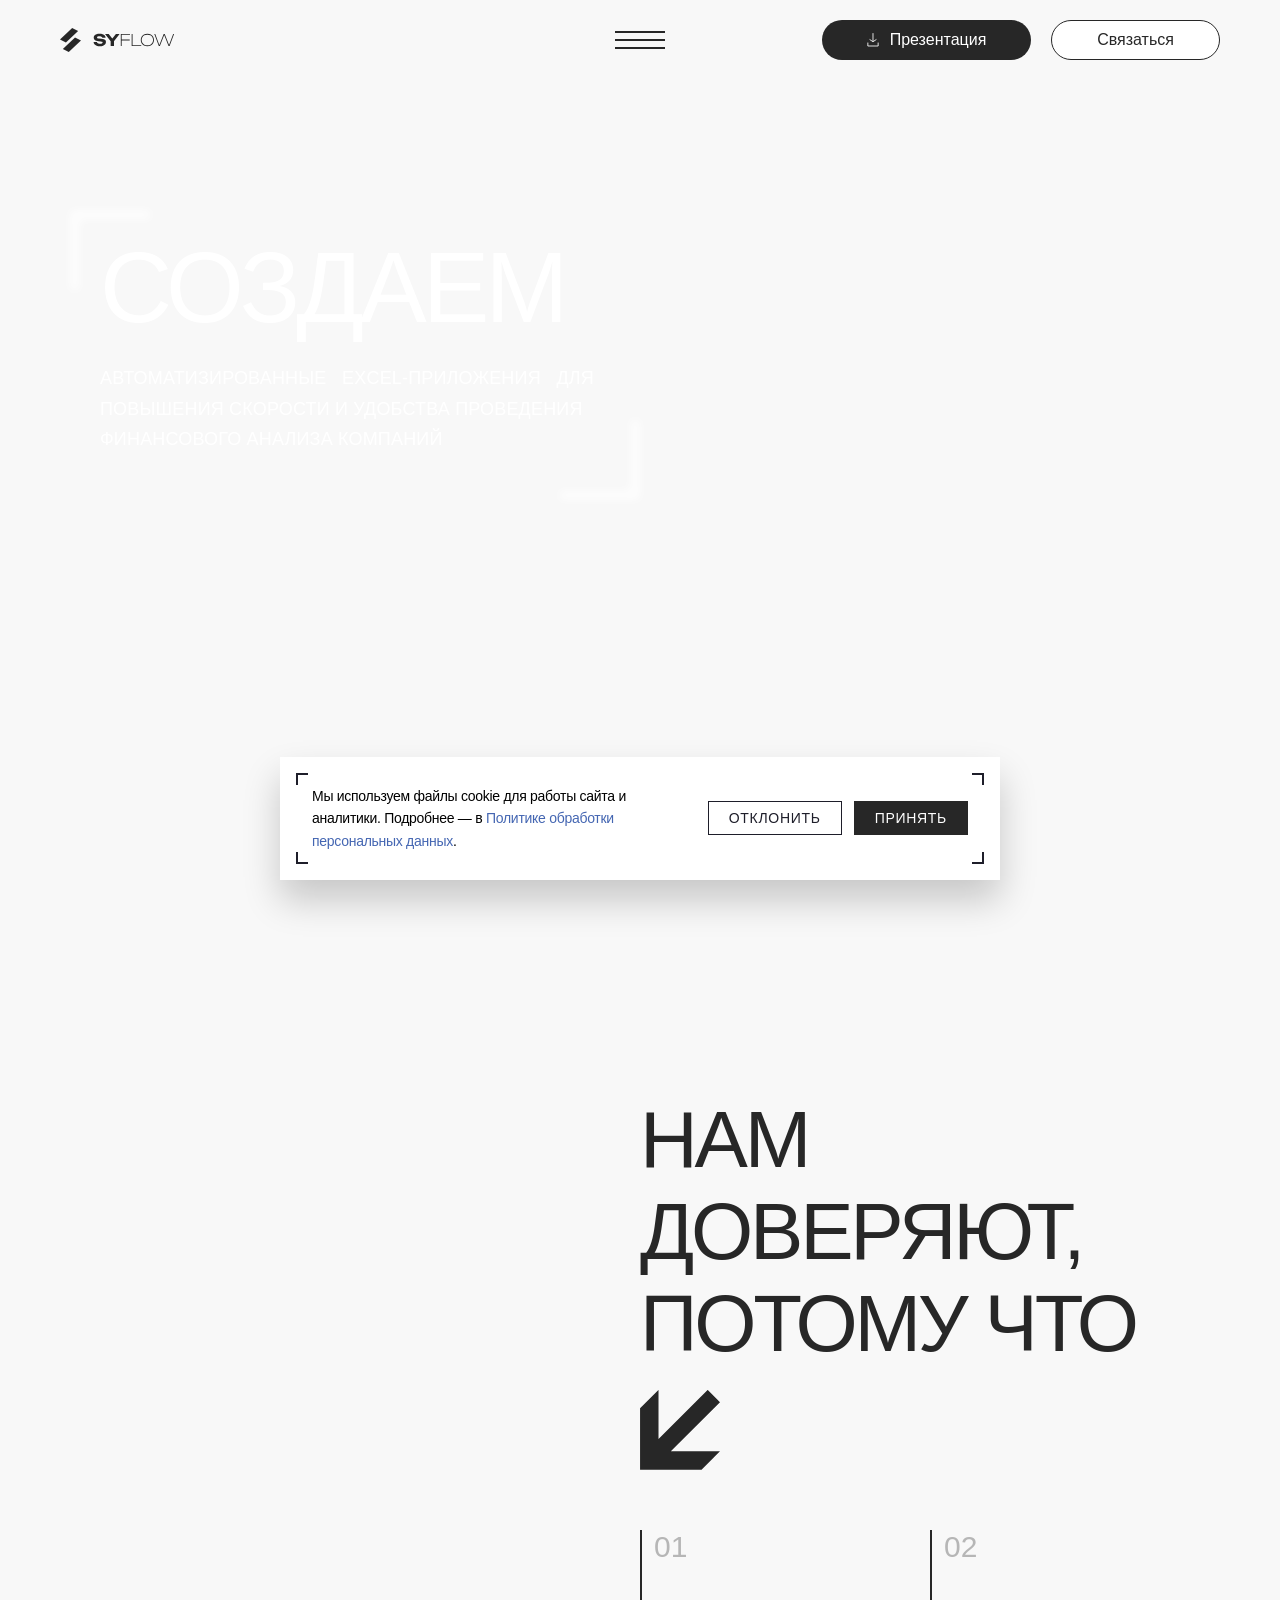
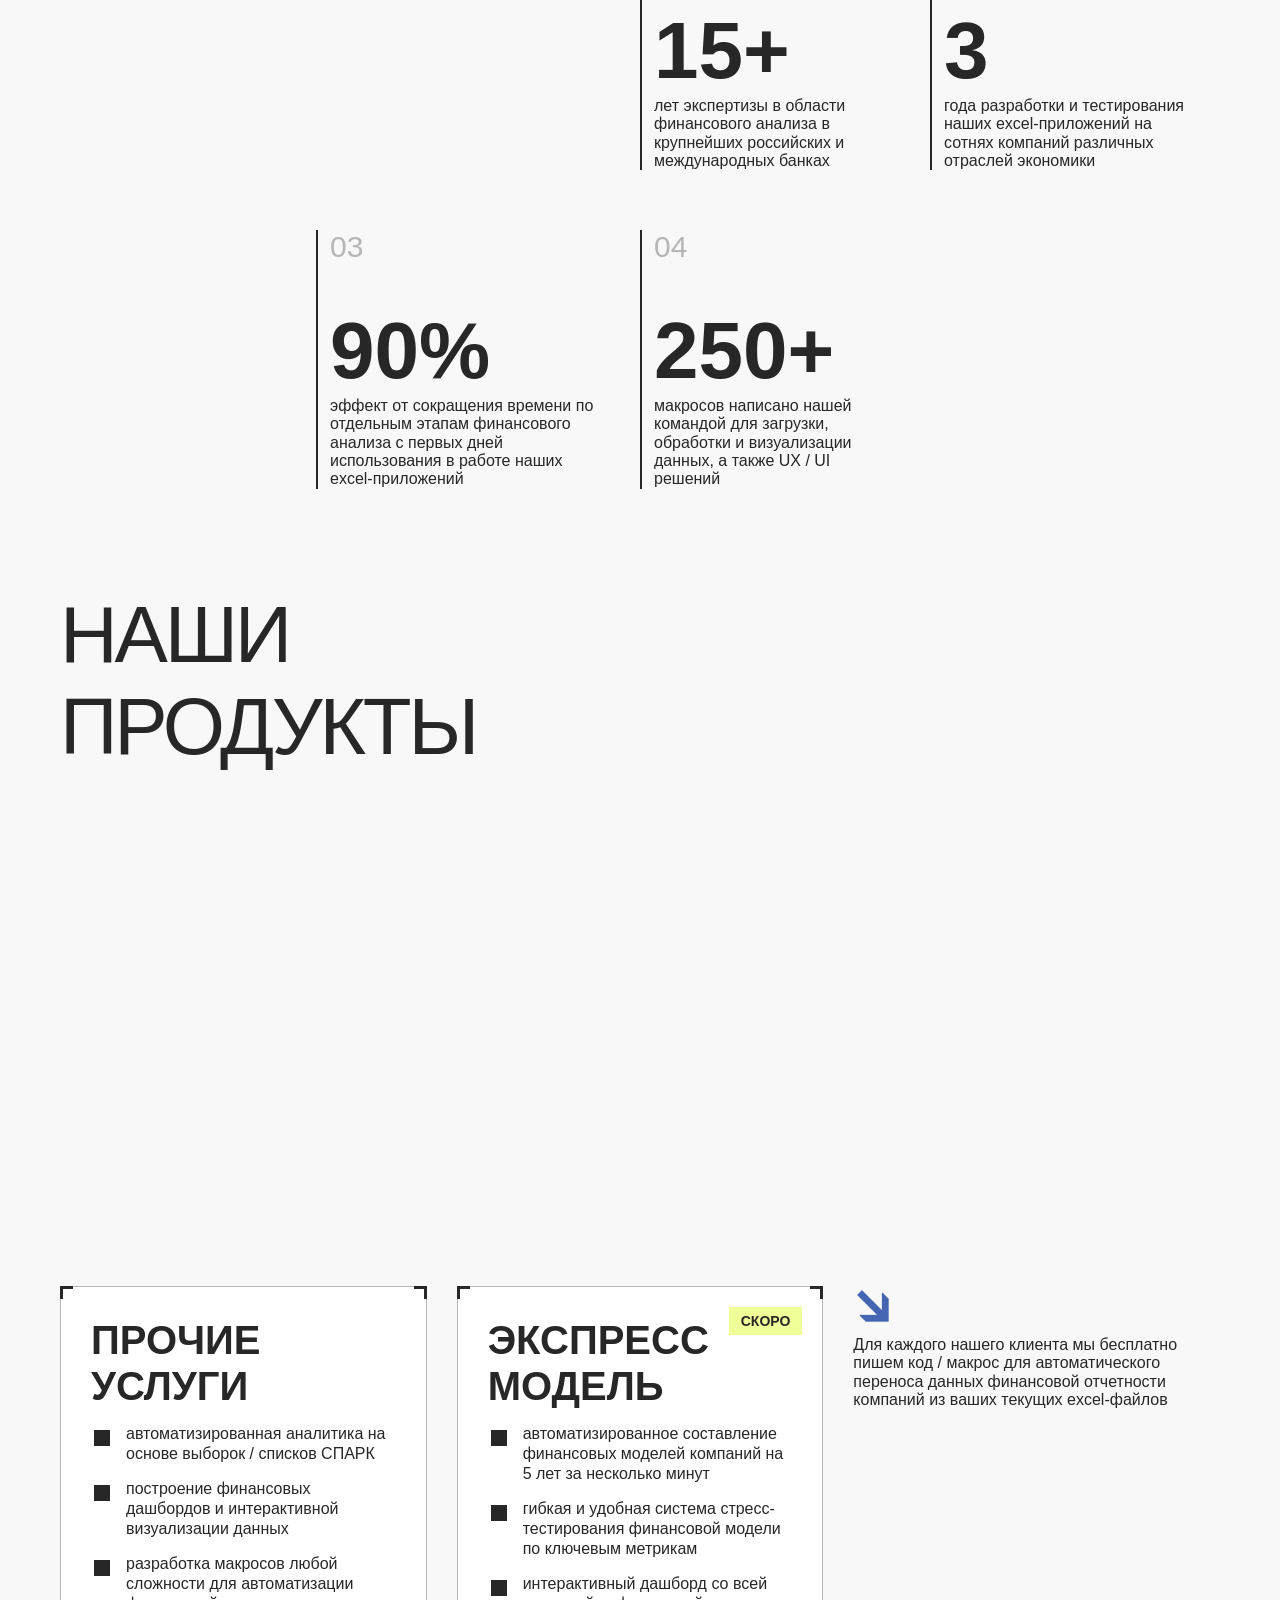
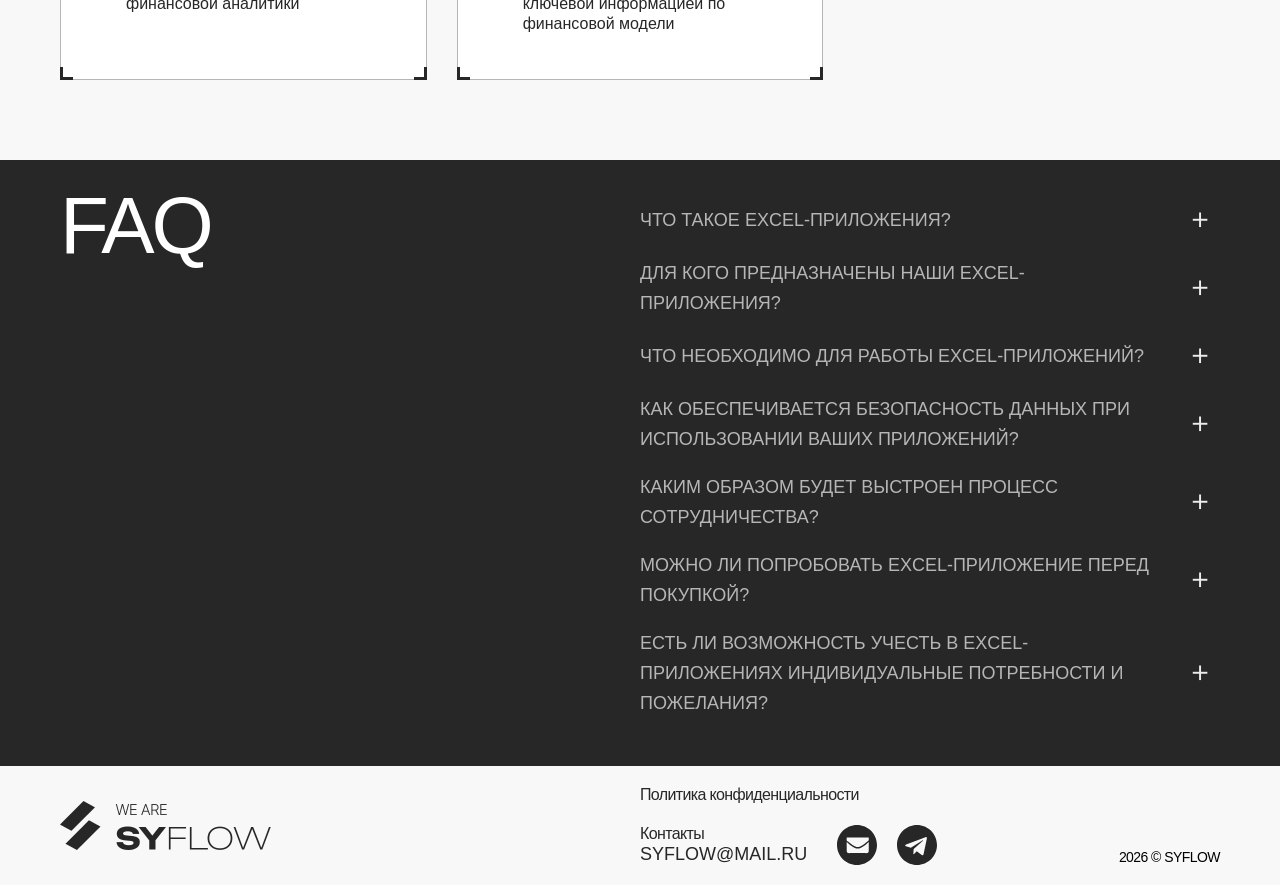
==== commit 77418aed: "new tg link" ====
--- a/index.html
+++ b/index.html
@@ -319,7 +319,7 @@
                         </div>
                         <div class="social-icons">
                             <a href="mailto:syflow@mail.ru" class="social-icon mail-icon" aria-label="Email"></a>
-                            <a href="https://t.me/syflow" class="social-icon tg-icon" aria-label="Telegram" target="_blank" rel="noopener noreferrer"></a>
+                            <a href="https://t.me/syflow?direct" class="social-icon tg-icon" aria-label="Telegram" target="_blank" rel="noopener noreferrer"></a>
                         </div>
                     </div>
                 </div>
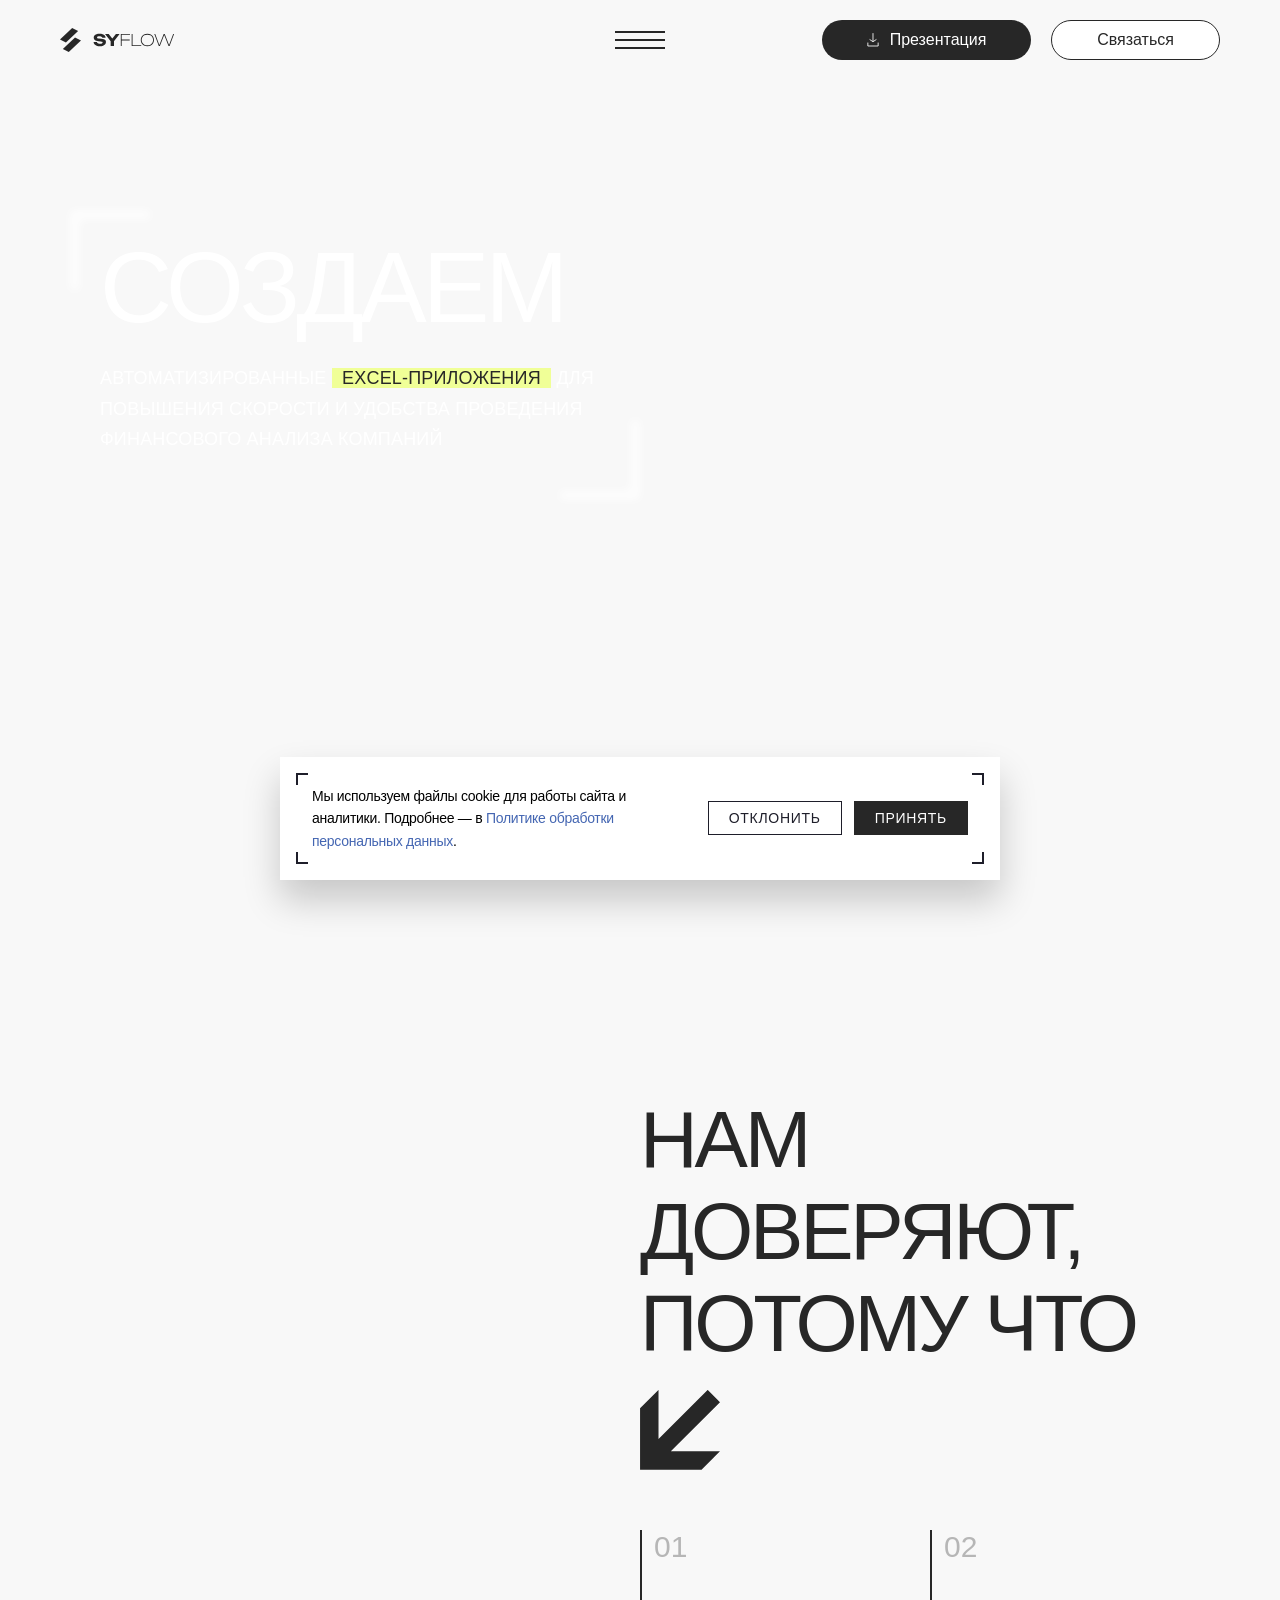
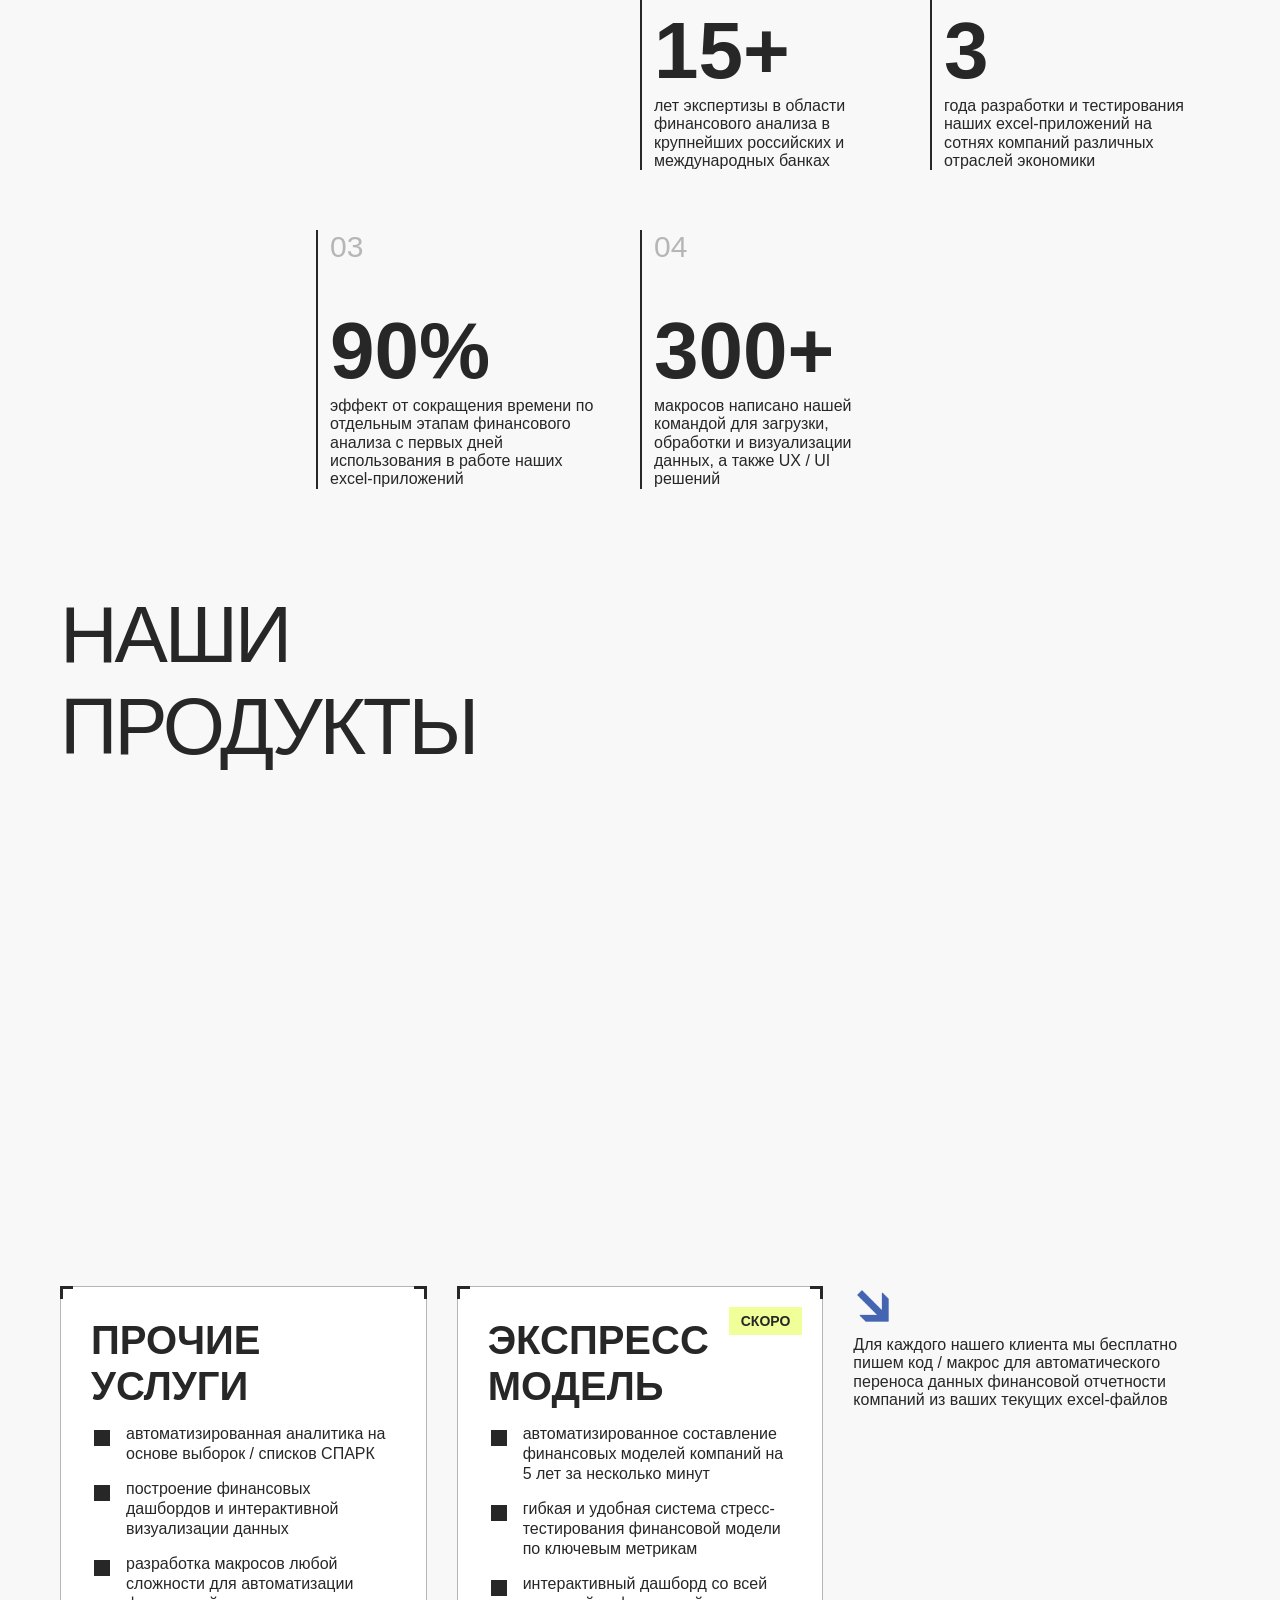
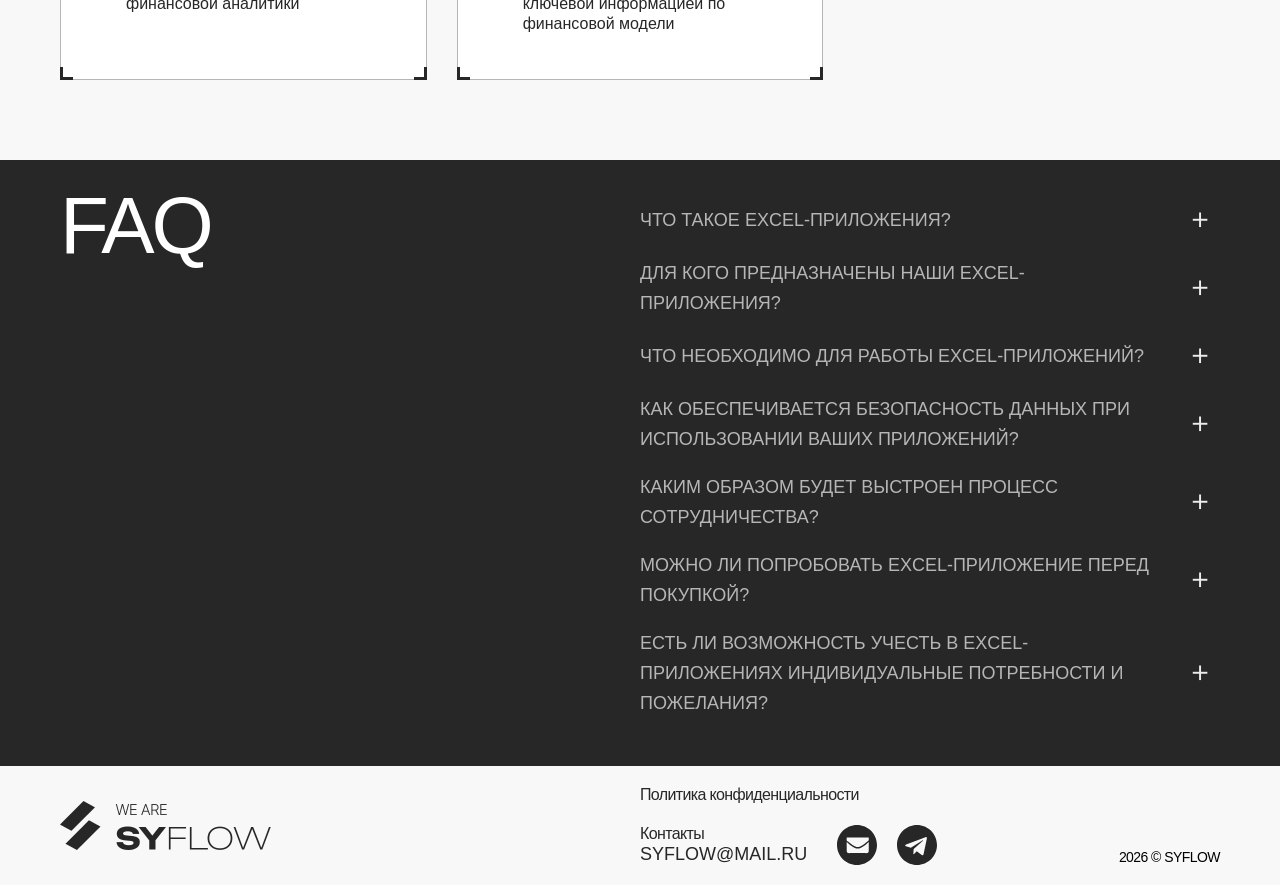
==== commit 6fe7c341: "bullit update" ====
--- a/index.html
+++ b/index.html
@@ -71,7 +71,7 @@
 
                 <div class="trust-textblock4">
                     <h4 class="number-text">04</h4>
-                    <h1 class="big-number">250+</h1>
+                    <h1 class="big-number">300+</h1>
                     <h5 class="number-description">макросов написано нашей командой для загрузки, обработки и визуализации данных, а также UX / UI решений</h5>
                 </div>
 
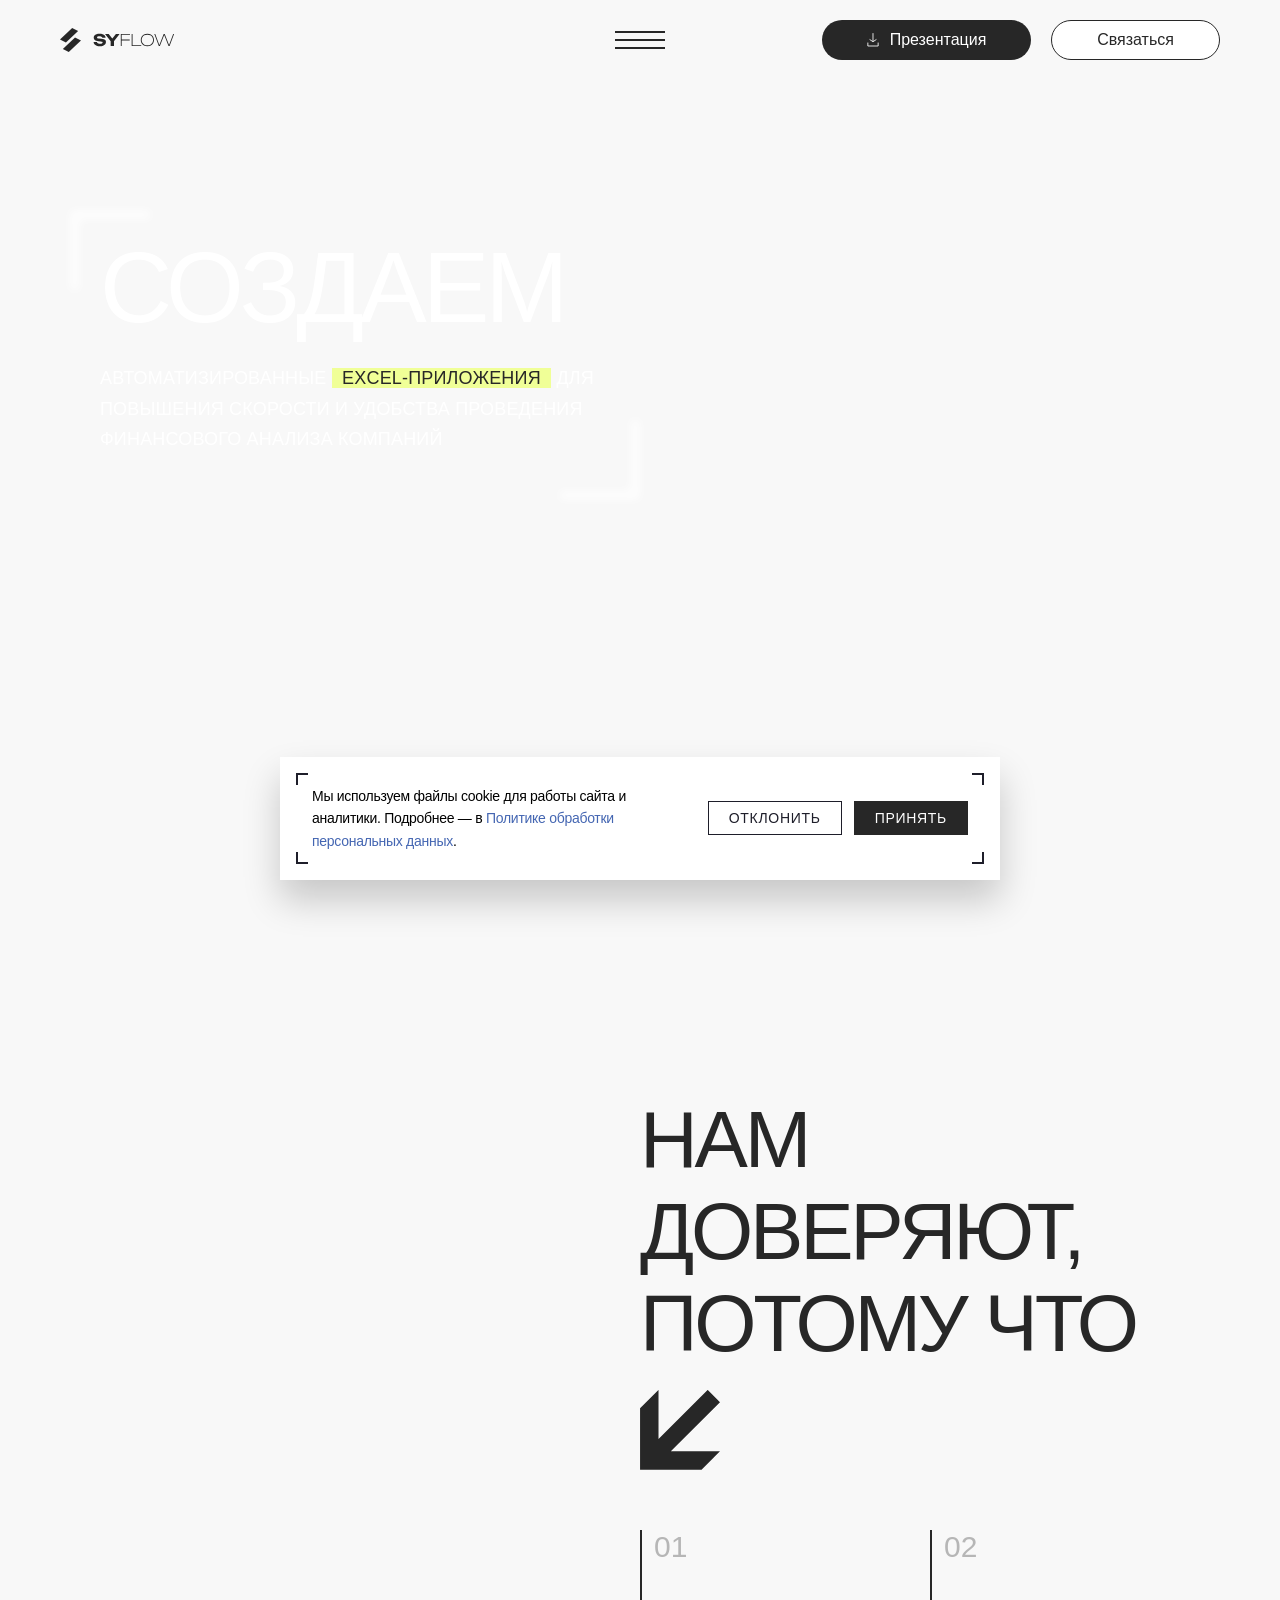
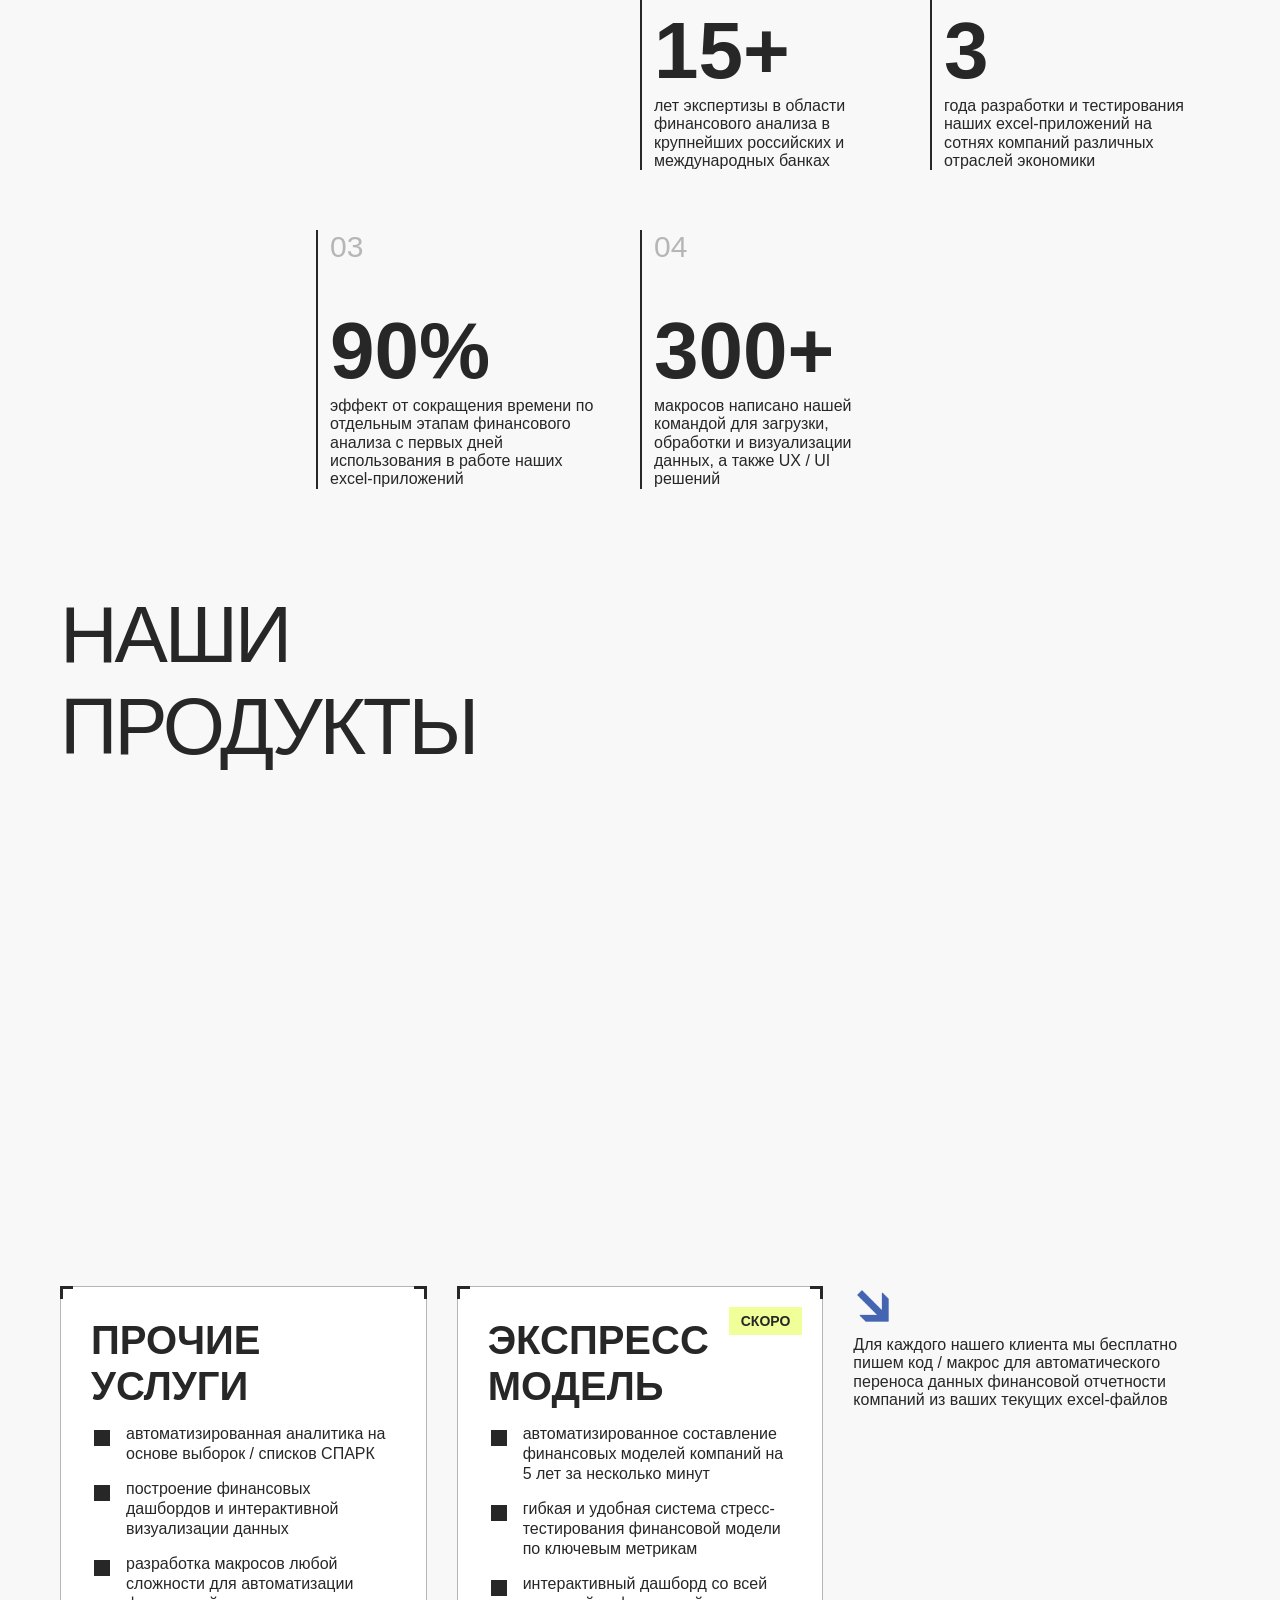
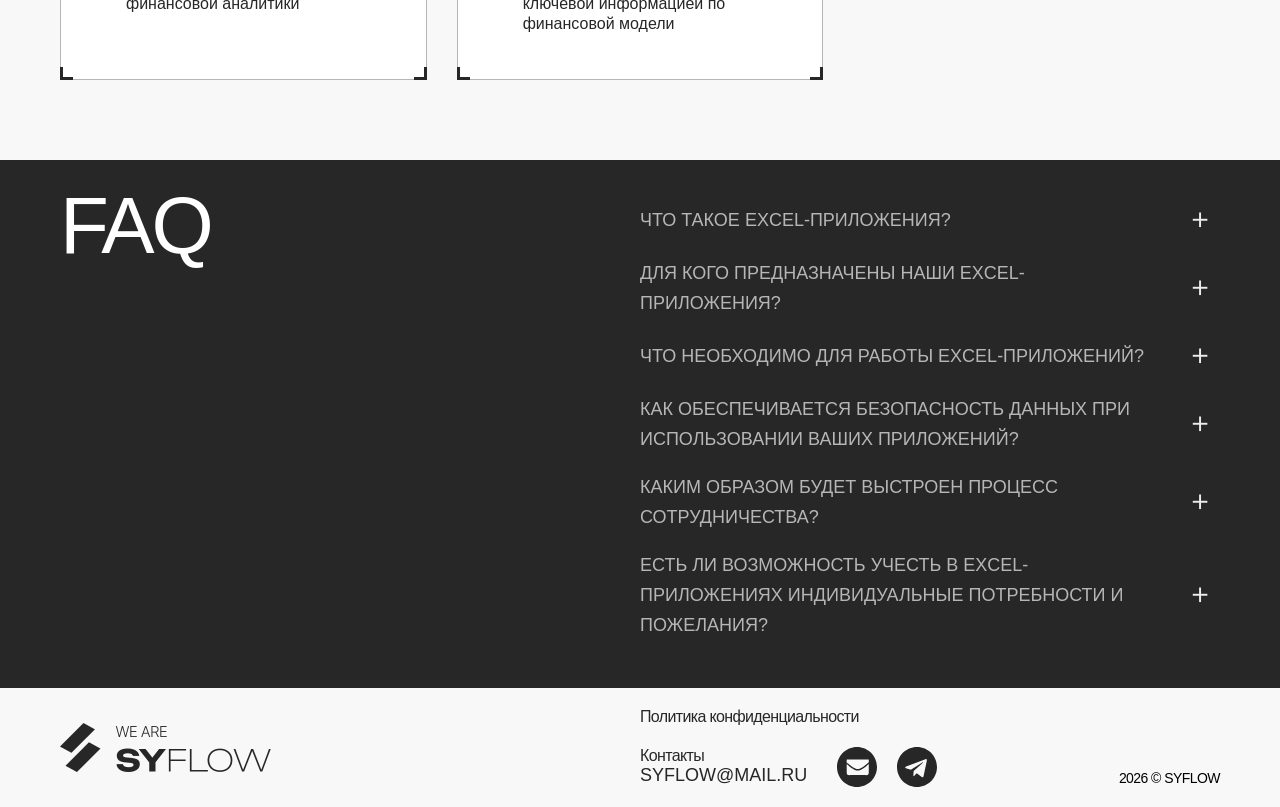
==== commit d836532e: "FAQ update" ====
--- a/index.html
+++ b/index.html
@@ -200,7 +200,7 @@
                         <p class="question">Что необходимо для работы Excel-приложений?</p>
                         <button class="accordion-btn">✕</button>
                     </div>
-                    <h5 class="answer">Для работы вам необходимо иметь только Microsoft Excel версии не позднее 2016 года для операционных систем Windows. Таким образом, вы работаете в привычной среде Excel. </h5>  
+                    <h5 class="answer">Для работы вам необходимо иметь только Microsoft Excel версии 2016 года или новее для операционных систем Windows. Таким образом, вы работаете в привычной среде Excel. </h5>  
                 </div>
 
                 <div class="accordion">
@@ -242,13 +242,13 @@
                     </div>
                 </div>
 
-                <div class="accordion">
+                <!-- <div class="accordion">
                     <div class="accordion-header">
                         <p class="question">Можно ли попробовать excel-приложение перед покупкой?</p>
                         <button class="accordion-btn">✕</button>
                     </div>
                     <h5 class="answer">Для некоторых приложений доступны демонстрационные версии и видеообзоры, которые показывают основной функционал. Пожалуйста, проверьте страницу конкретного продукта. Это позволит вам оценить интерфейс и логику работы перед покупкой.</h5>  
-                </div>
+                </div> -->
 
                 <div class="accordion">
                     <div class="accordion-header">
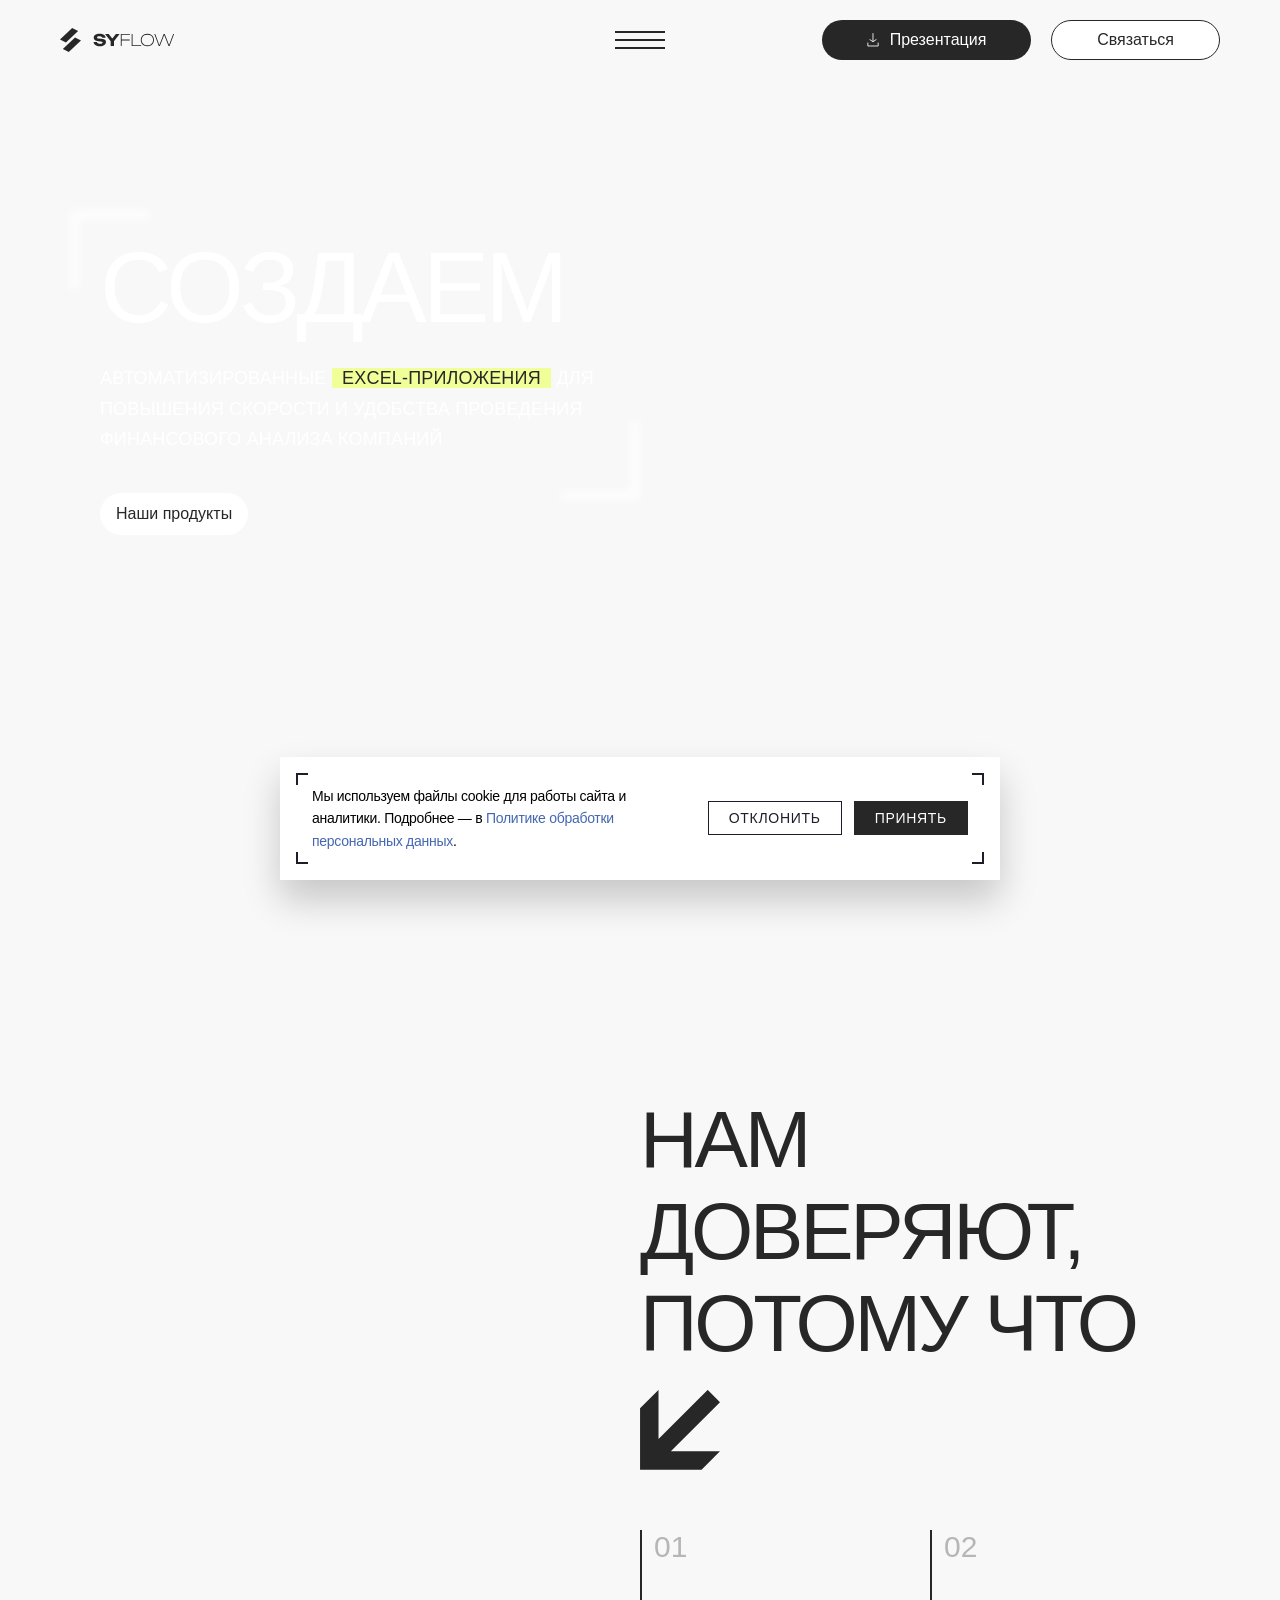
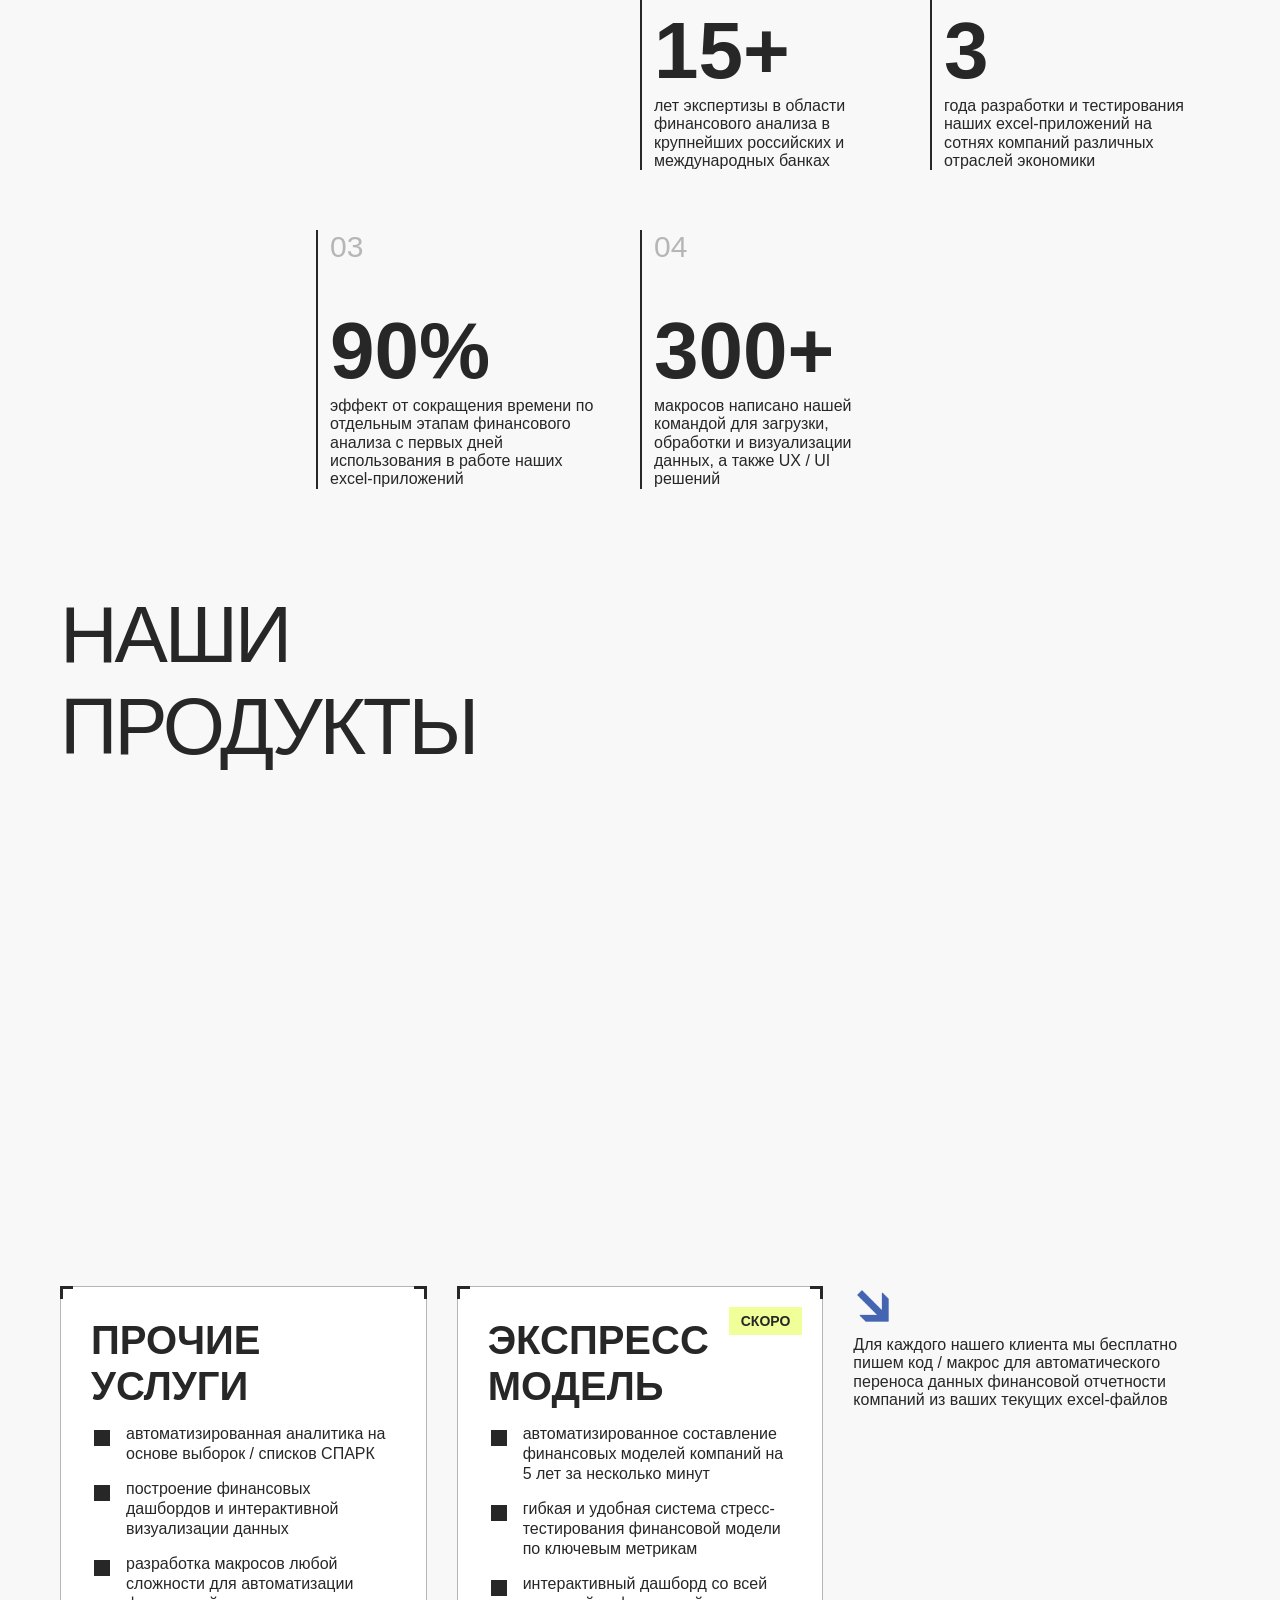
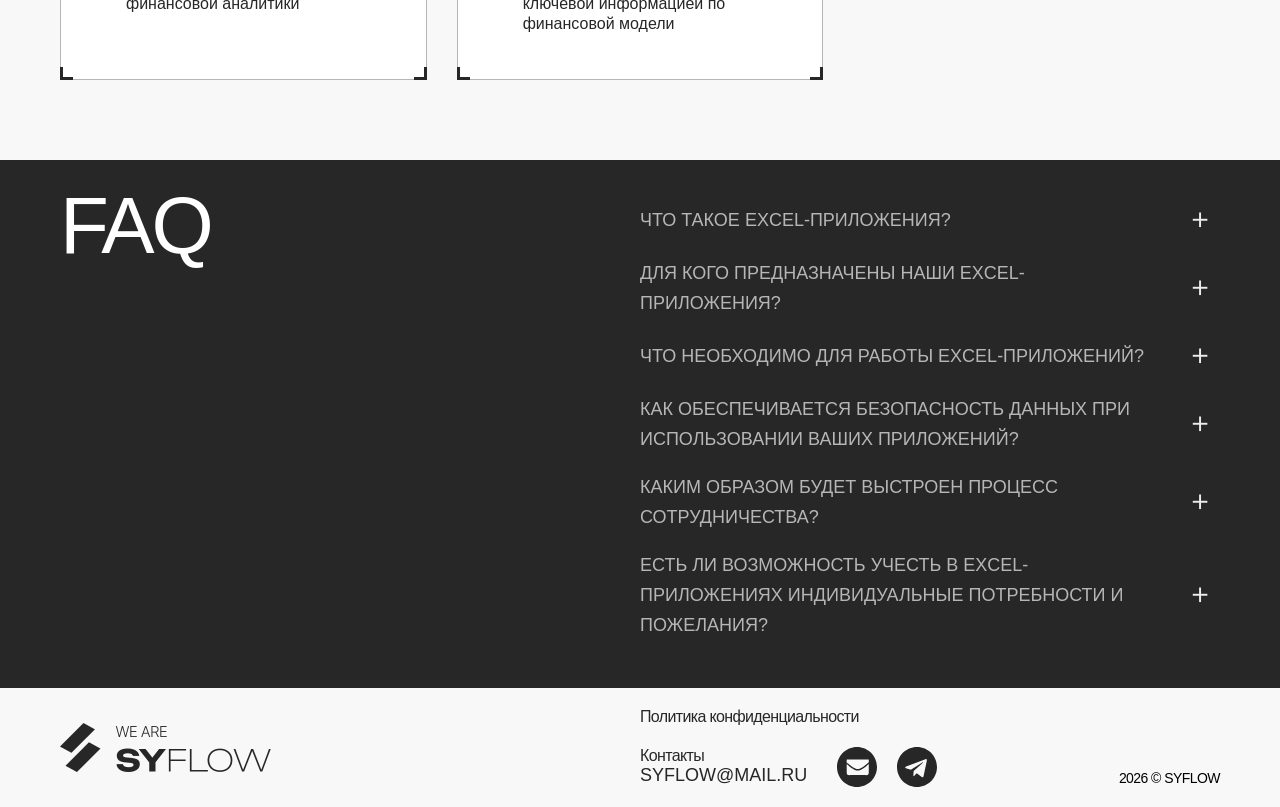
==== commit efa13b73: "add meta teg" ====
--- a/index.html
+++ b/index.html
@@ -4,6 +4,7 @@
     <meta charset="UTF-8">
     <meta name="viewport" content="width=device-width, initial-scale=1.0">
     <title>syflow.ru</title>
+    <meta name="description" content="Создаем автоматизированные excel-приложения для повышения скорости и удобства проведения финансового анализа компаний">
     <link rel="icon" href="favicon.svg" type="image/svg+xml">
     <link rel="stylesheet" href="./styles/normalize.min.css">
     <link rel="stylesheet" href="./styles/fonts.css">
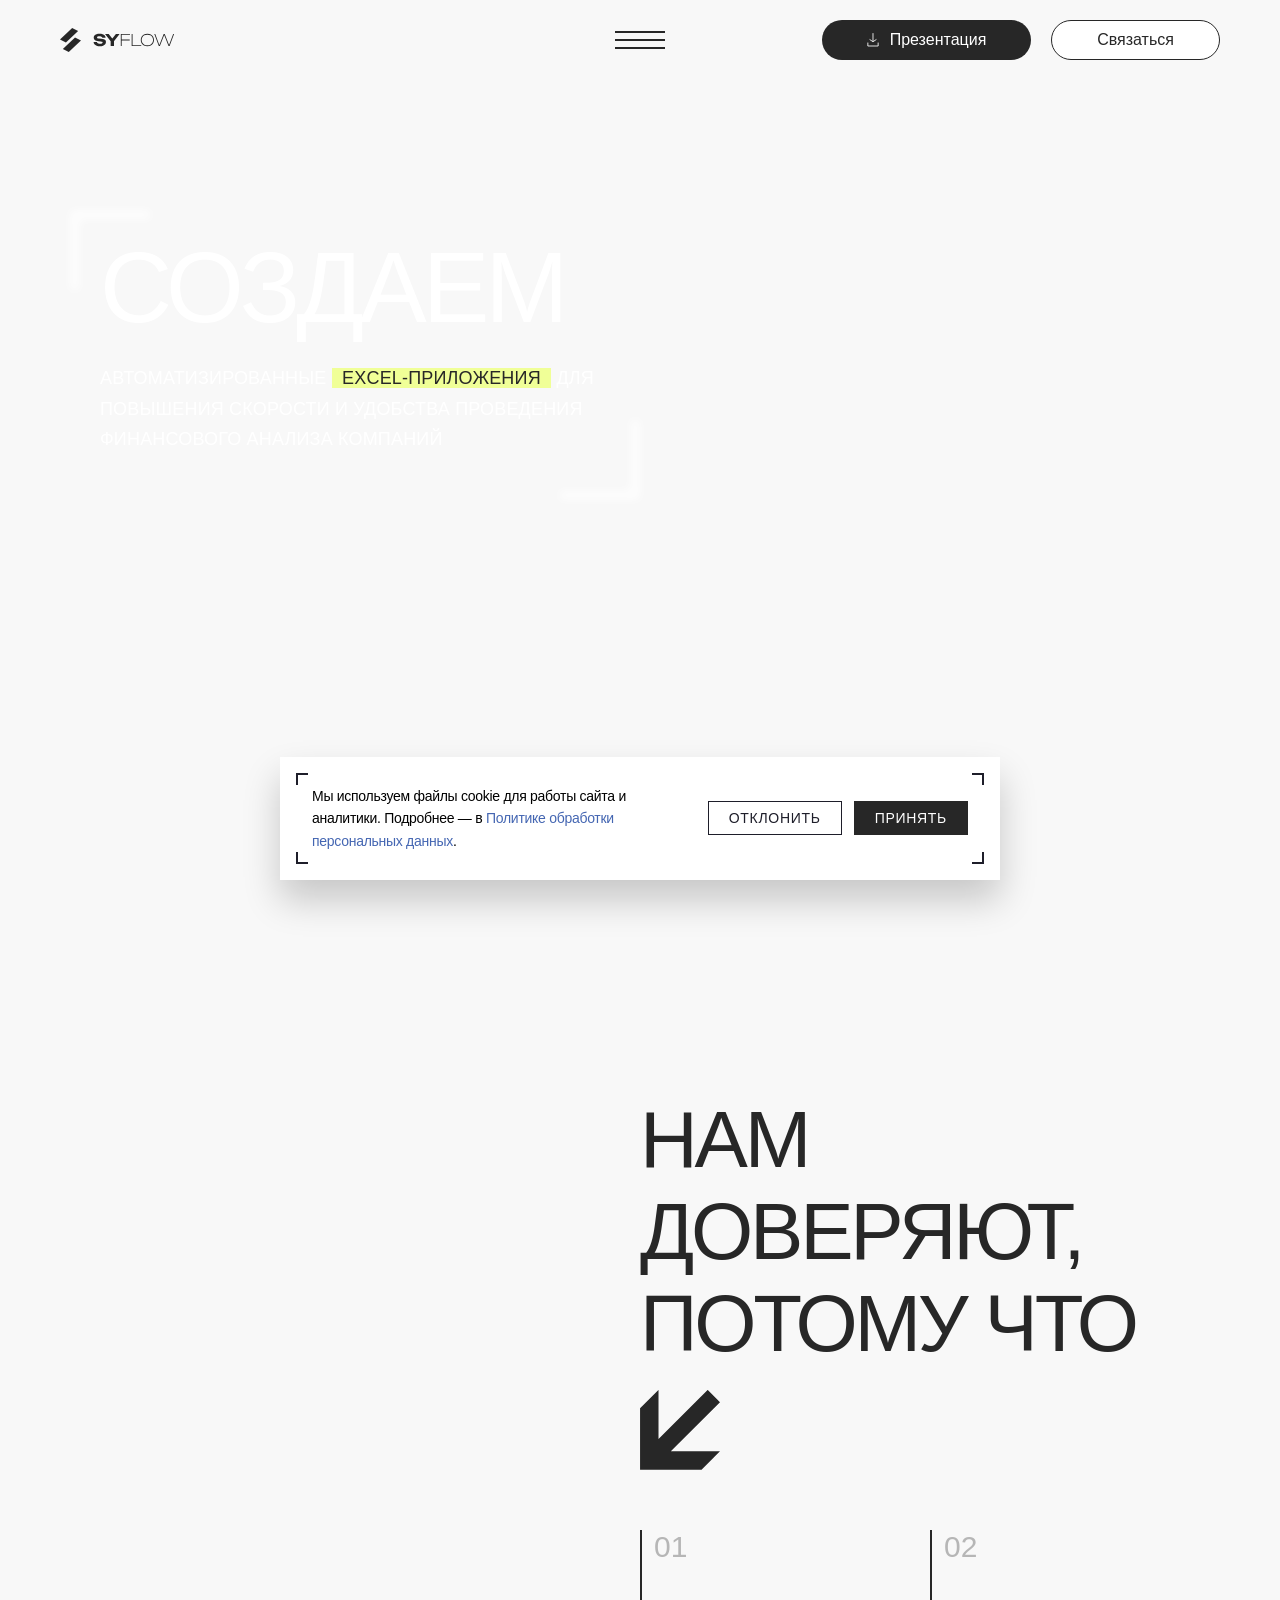
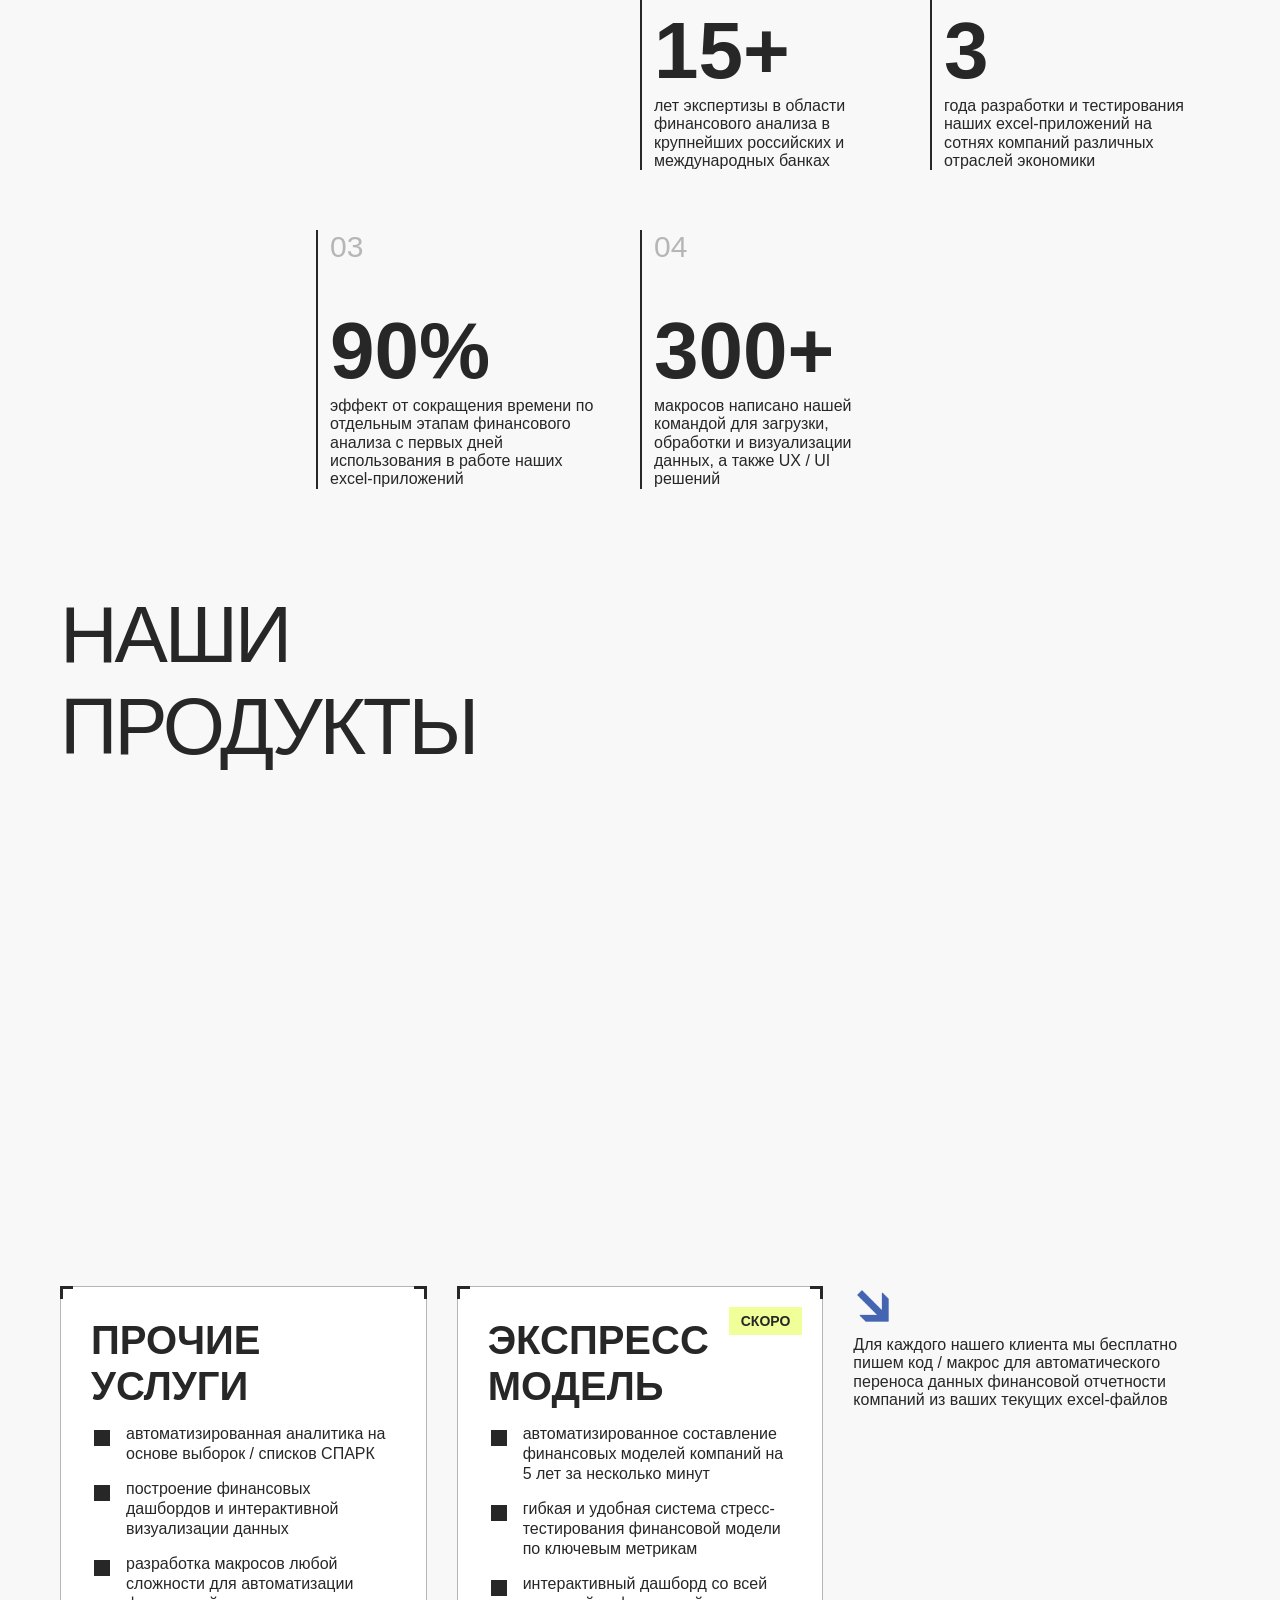
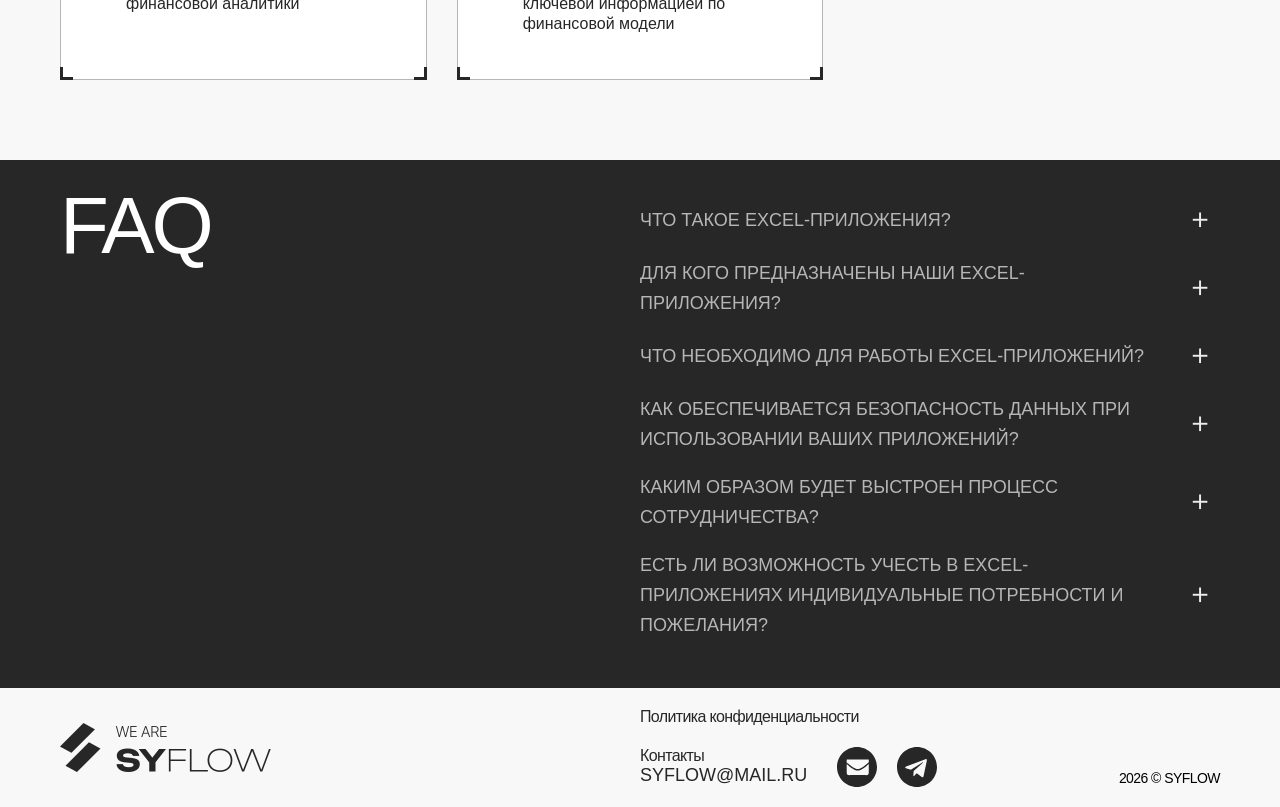
==== commit 11fe7f48: "add icon" ====
--- a/index.html
+++ b/index.html
@@ -5,6 +5,7 @@
     <meta name="viewport" content="width=device-width, initial-scale=1.0">
     <title>syflow.ru</title>
     <meta name="description" content="Создаем автоматизированные excel-приложения для повышения скорости и удобства проведения финансового анализа компаний">
+    <link rel="icon" href="favicon.ico" sizes="32x32" type="image/x-icon">
     <link rel="icon" href="favicon.svg" type="image/svg+xml">
     <link rel="stylesheet" href="./styles/normalize.min.css">
     <link rel="stylesheet" href="./styles/fonts.css">
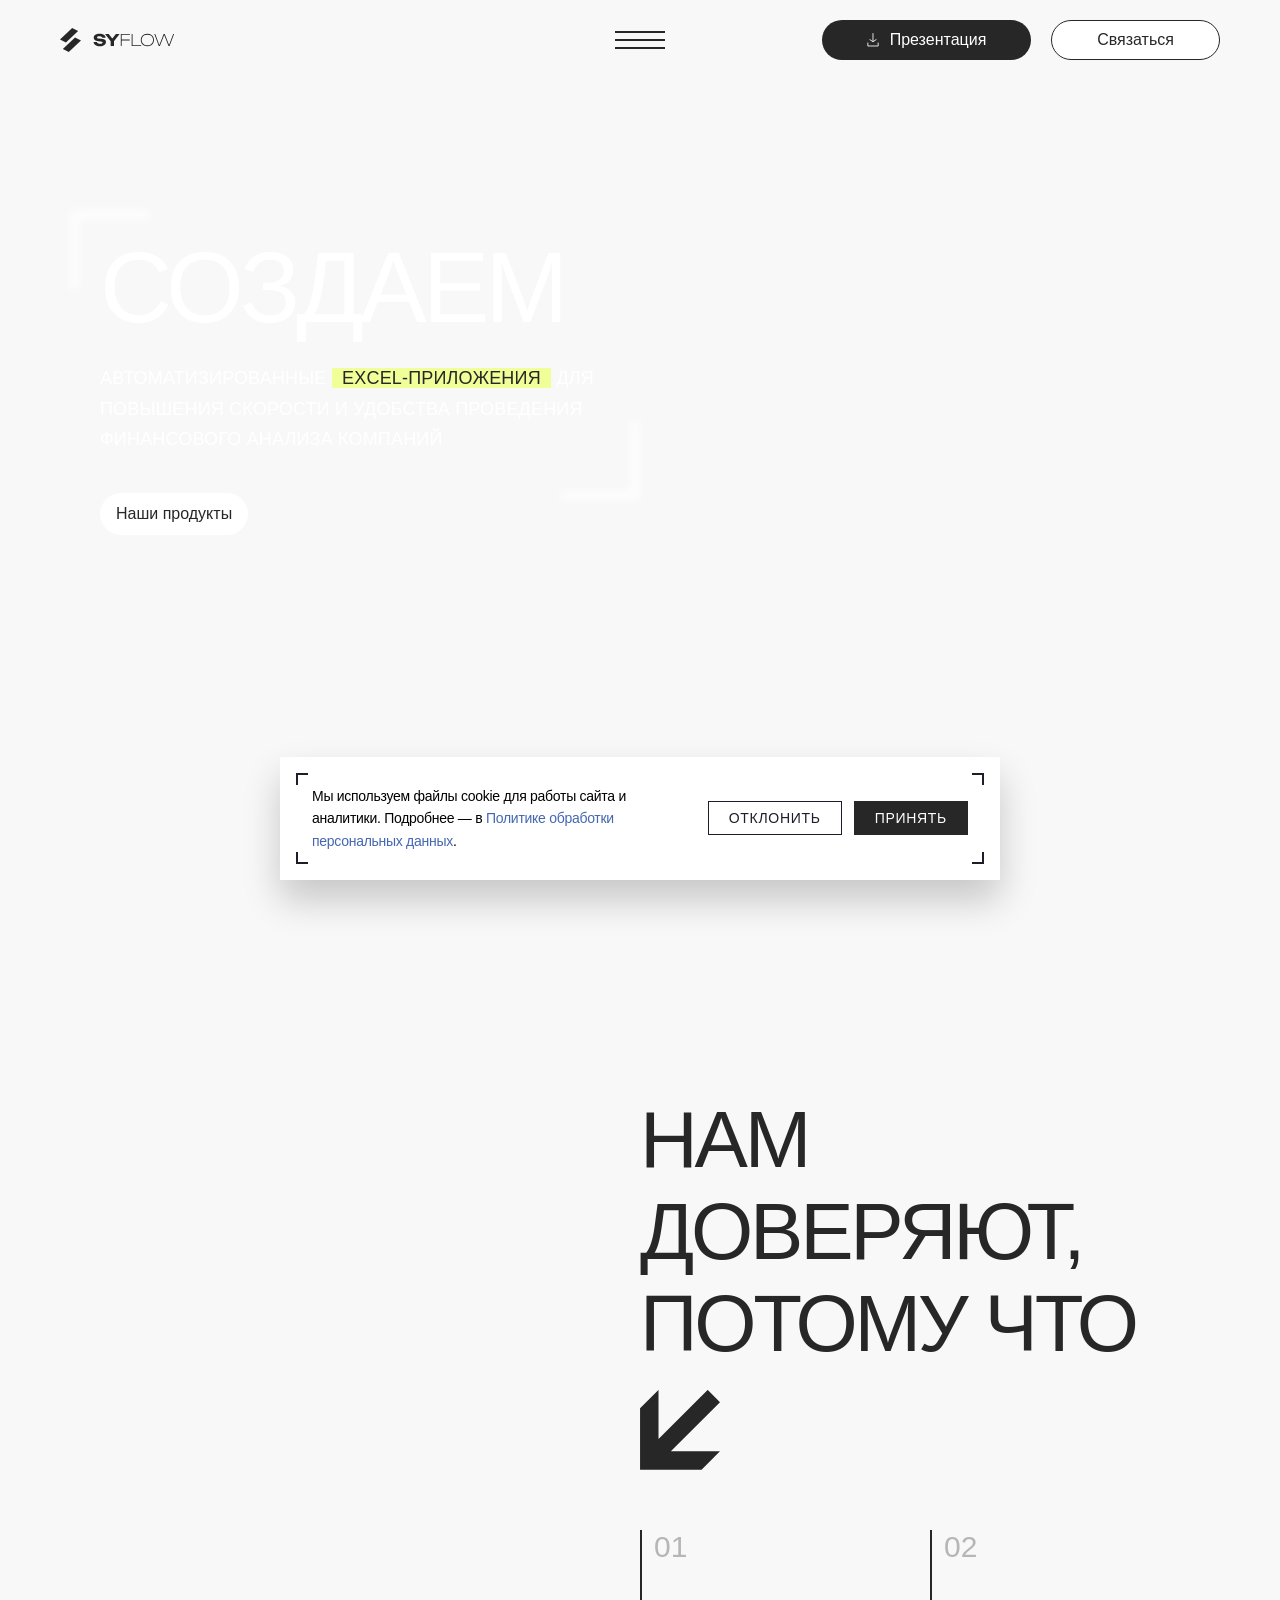
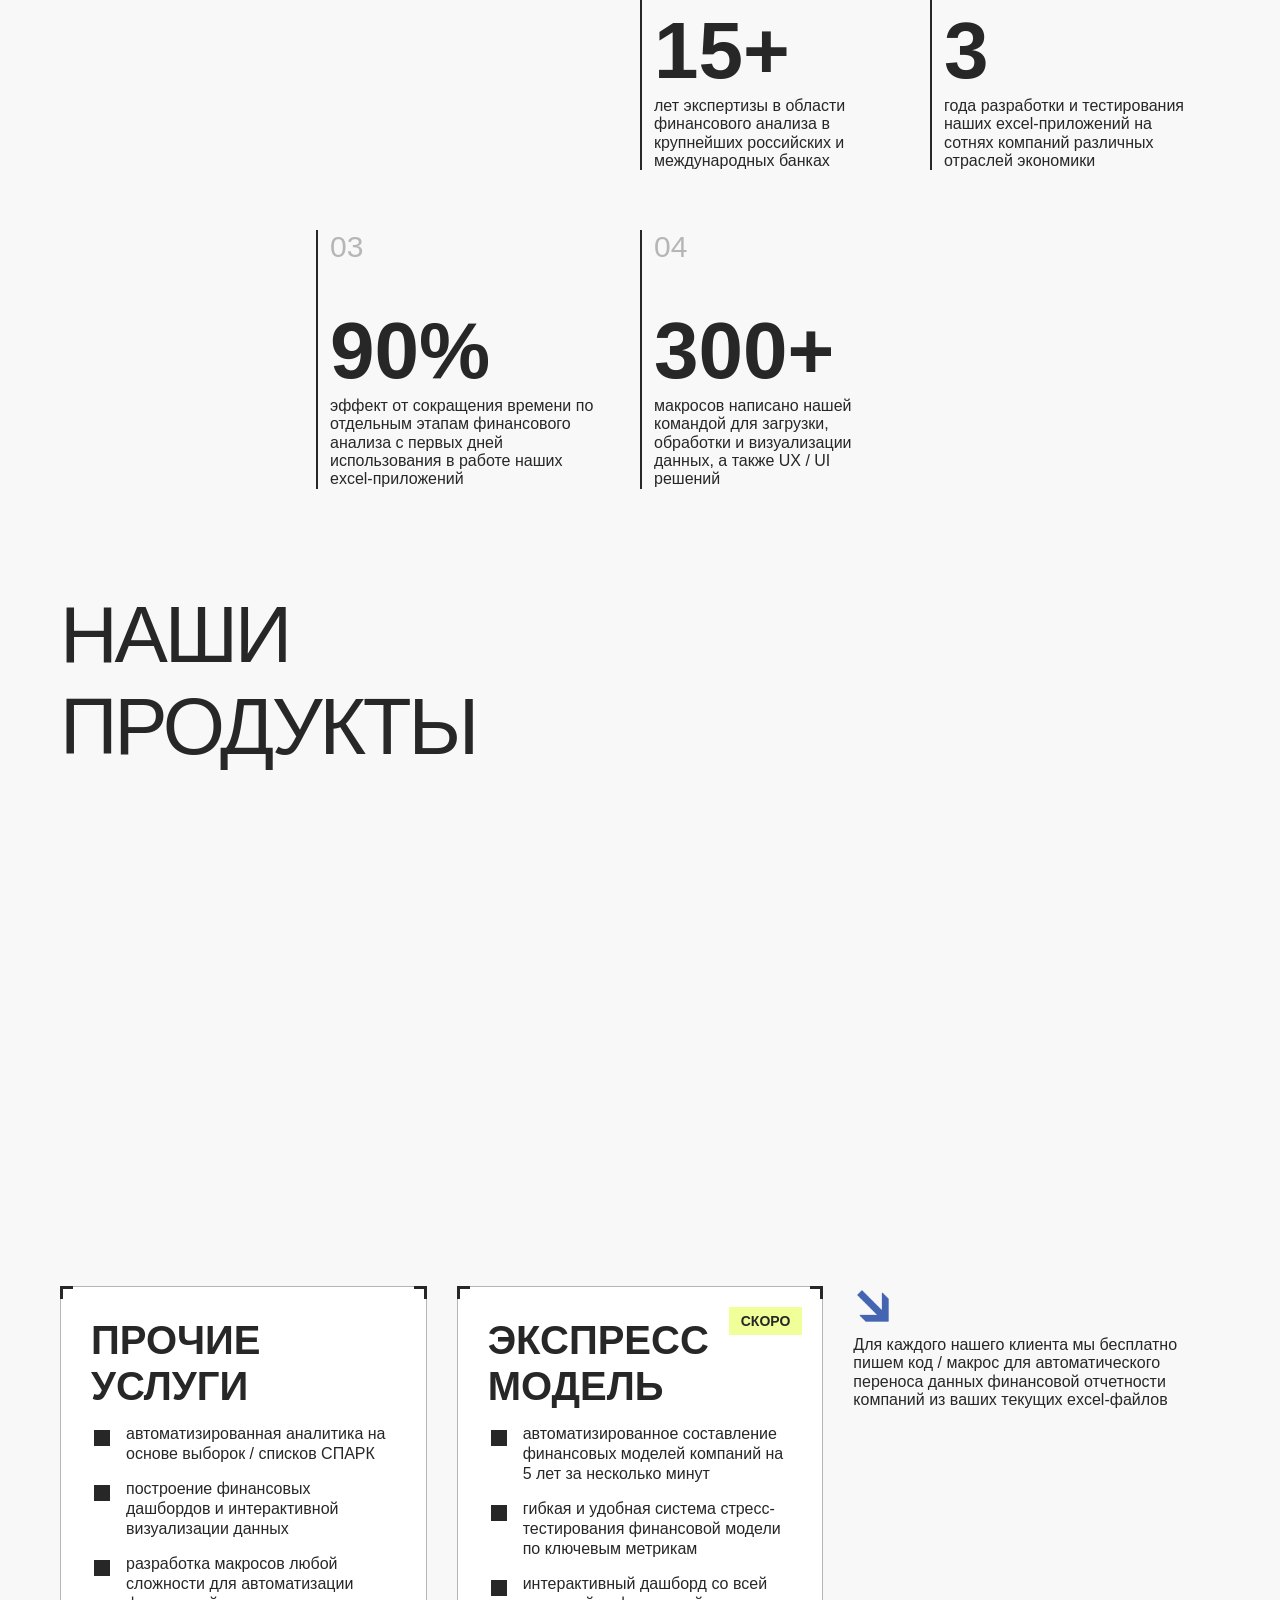
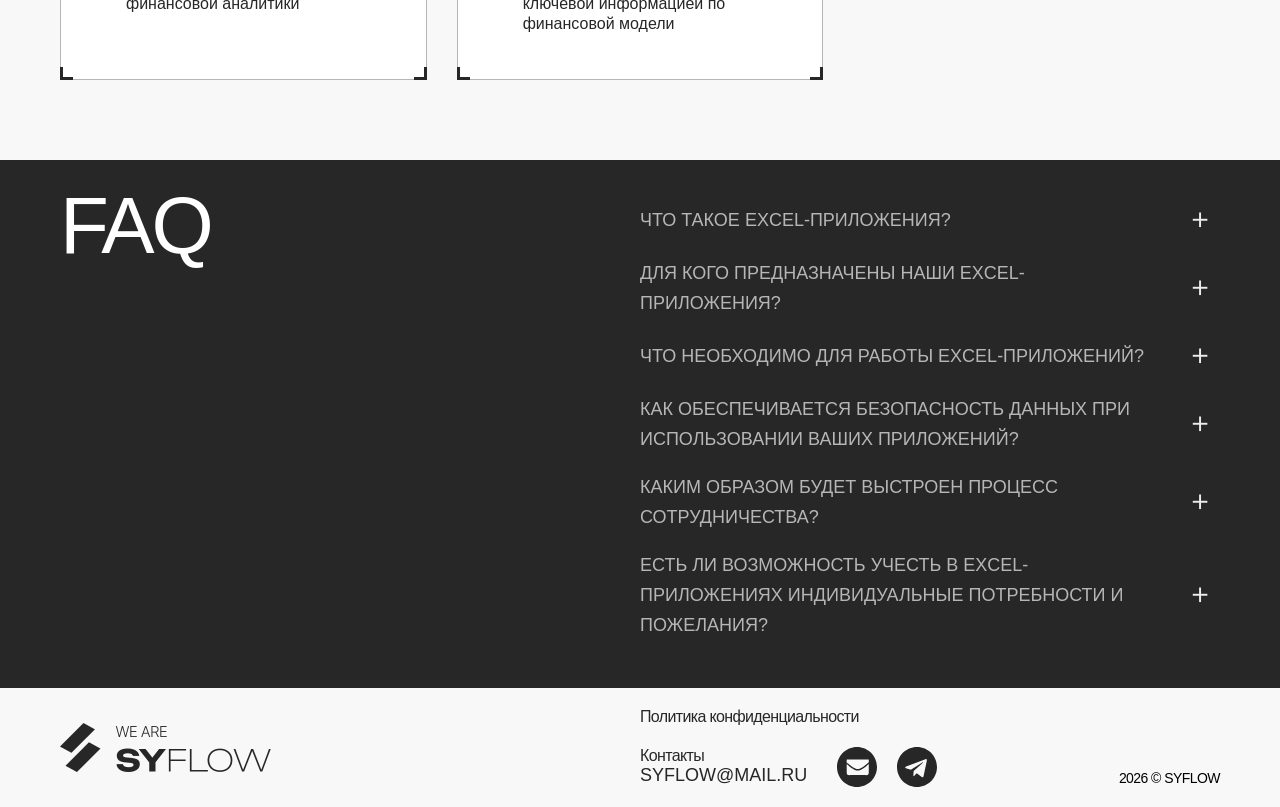
==== commit 7b201eb5: "yandex add" ====
--- a/index.html
+++ b/index.html
@@ -5,6 +5,7 @@
     <meta name="viewport" content="width=device-width, initial-scale=1.0">
     <title>syflow.ru</title>
     <meta name="description" content="Создаем автоматизированные excel-приложения для повышения скорости и удобства проведения финансового анализа компаний">
+    <meta name="yandex-verification" content="09298622ac7dcf83" />
     <link rel="icon" href="favicon.ico" sizes="32x32" type="image/x-icon">
     <link rel="icon" href="favicon.svg" type="image/svg+xml">
     <link rel="stylesheet" href="./styles/normalize.min.css">
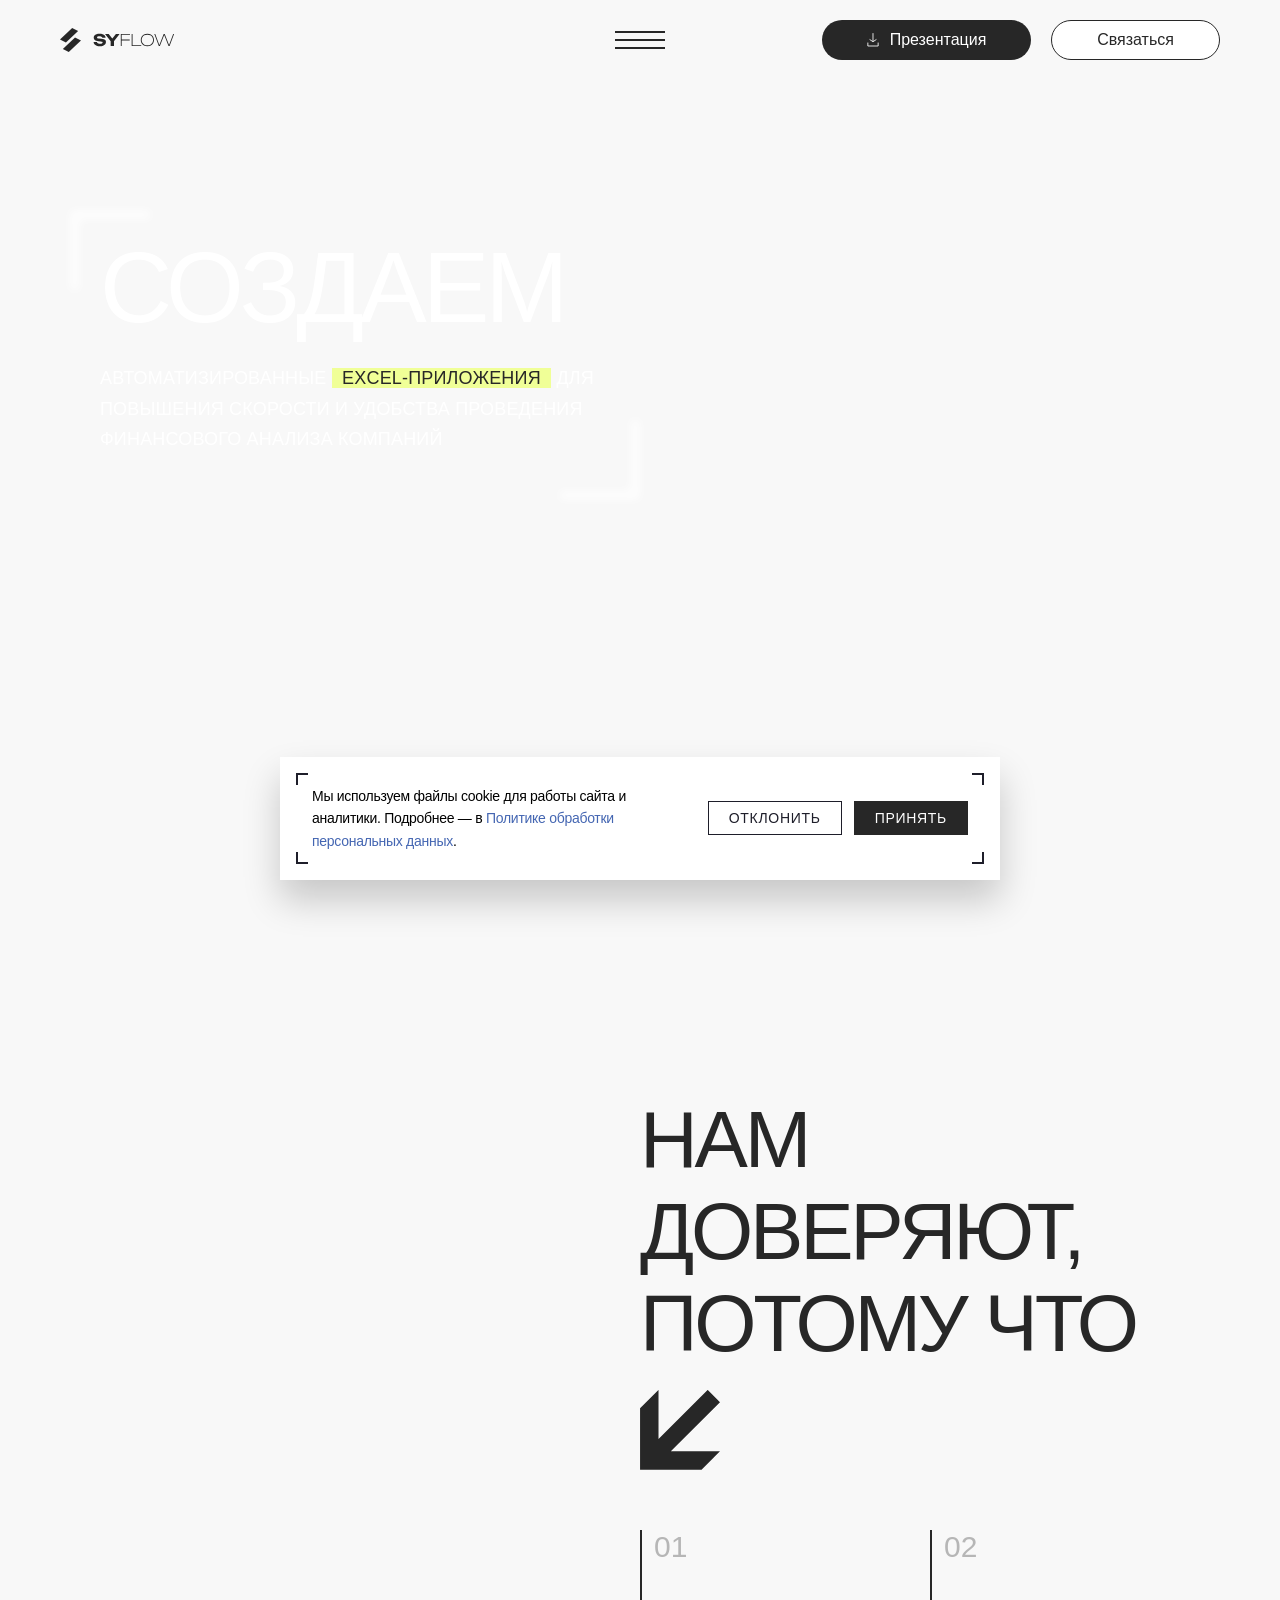
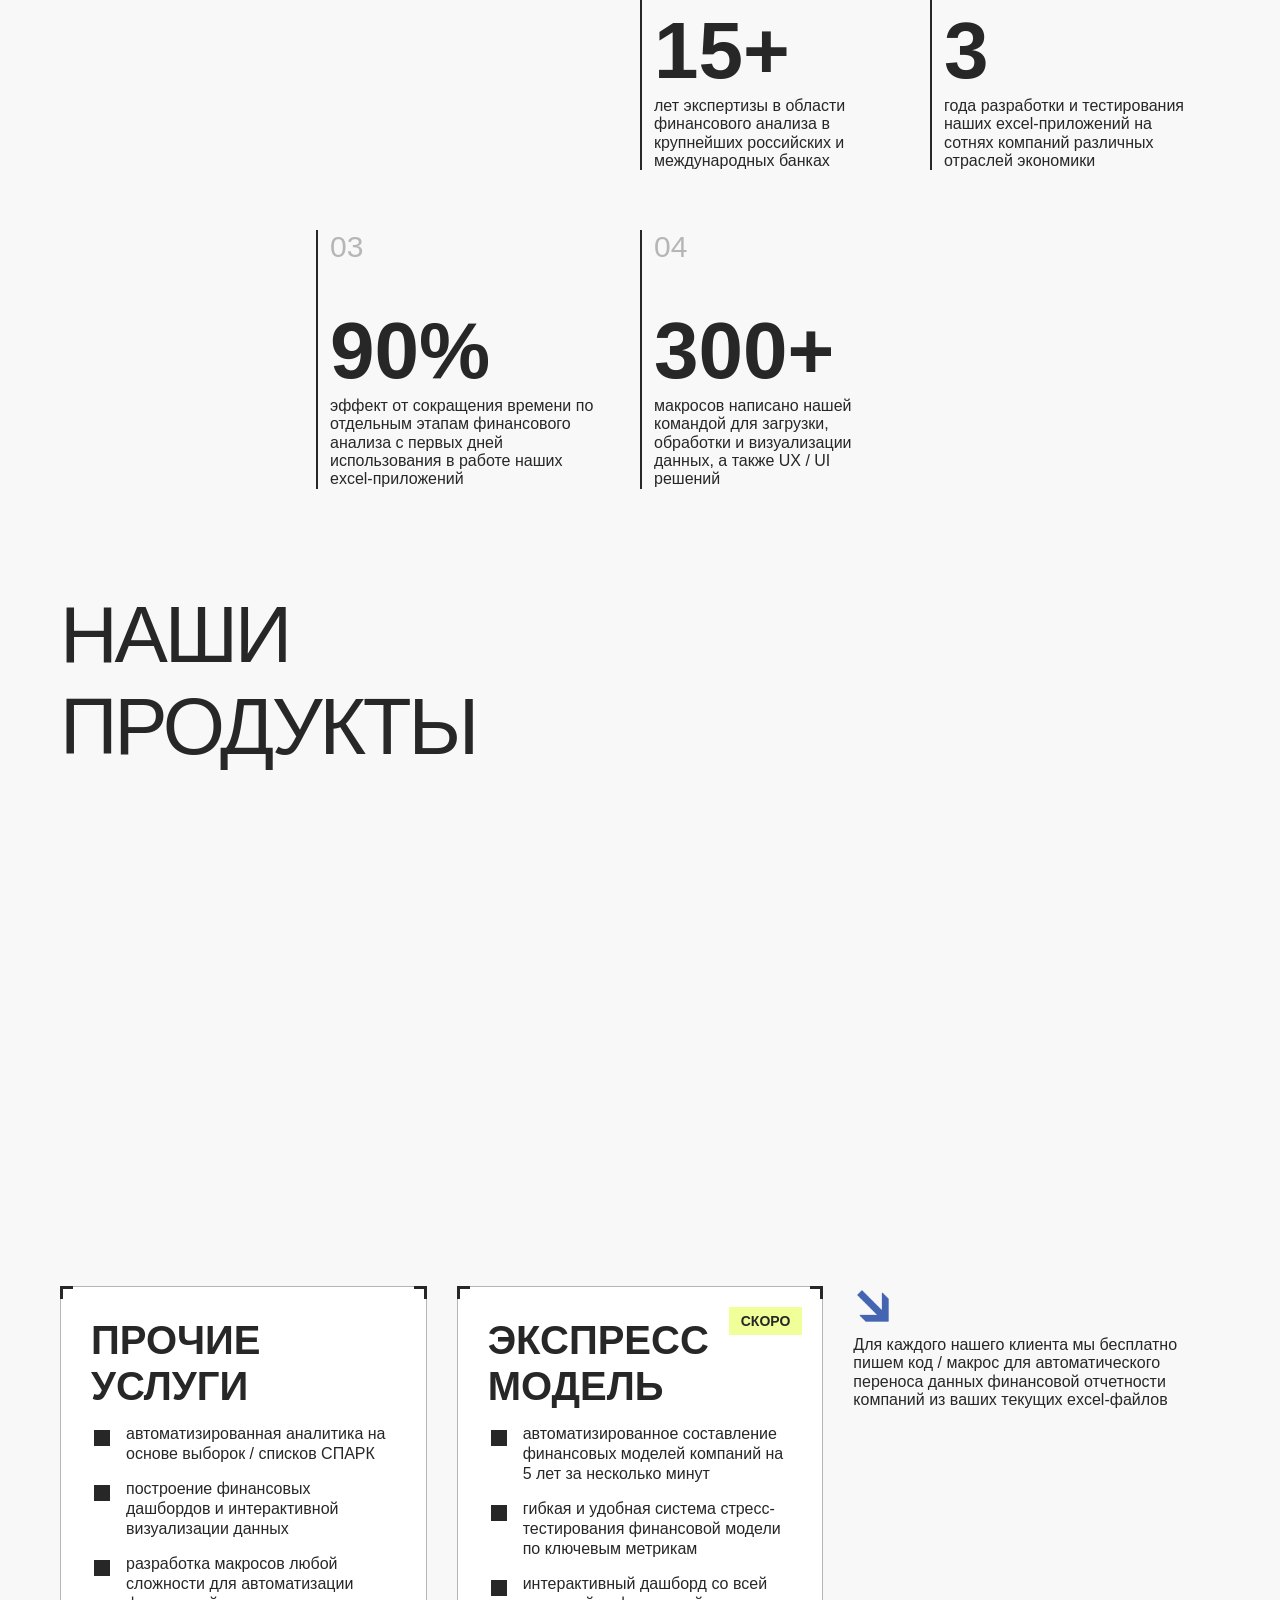
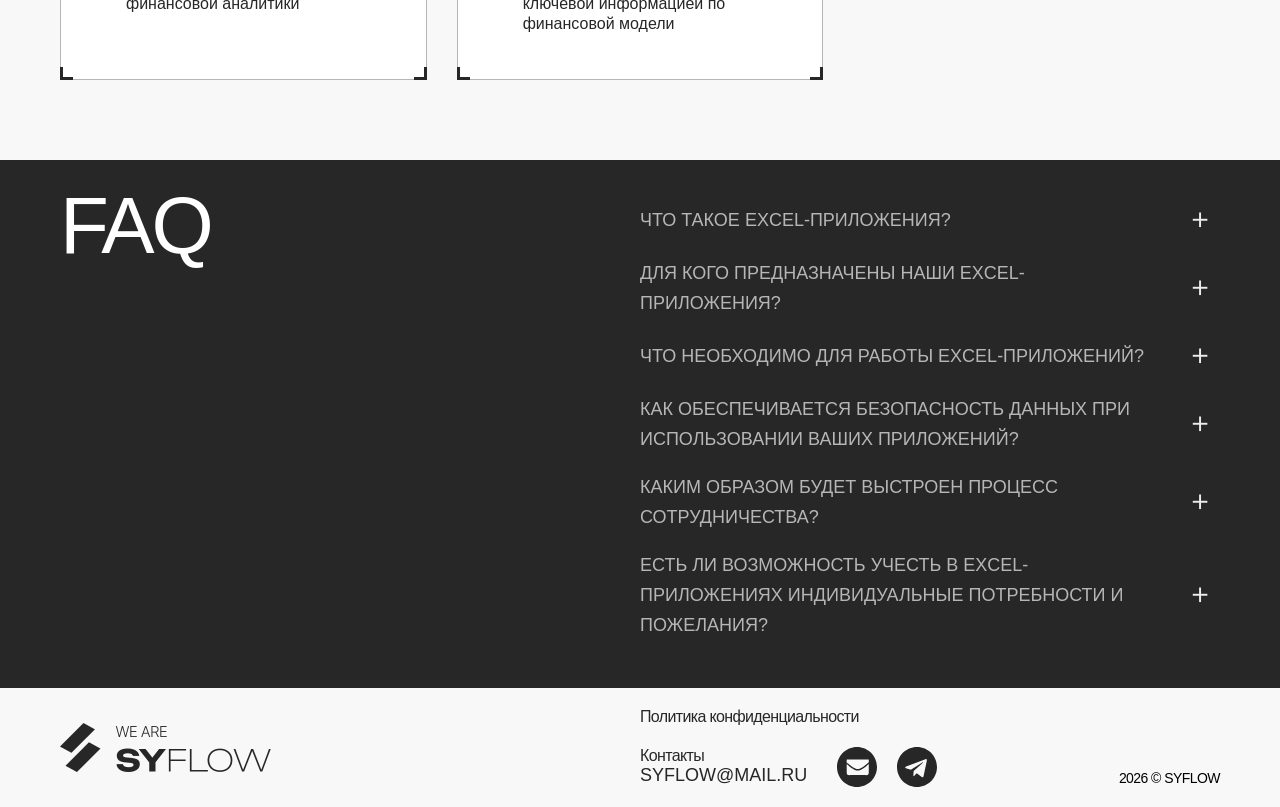
==== commit fe67b744: "add google" ====
--- a/index.html
+++ b/index.html
@@ -3,9 +3,10 @@
 <head>
     <meta charset="UTF-8">
     <meta name="viewport" content="width=device-width, initial-scale=1.0">
-    <title>syflow.ru</title>
+    <title>syflow.ru - автоматизируем финансовый анализ</title>
     <meta name="description" content="Создаем автоматизированные excel-приложения для повышения скорости и удобства проведения финансового анализа компаний">
     <meta name="yandex-verification" content="09298622ac7dcf83" />
+    <link rel="canonical" href="https://syflow.ru">
     <link rel="icon" href="favicon.ico" sizes="32x32" type="image/x-icon">
     <link rel="icon" href="favicon.svg" type="image/svg+xml">
     <link rel="stylesheet" href="./styles/normalize.min.css">
